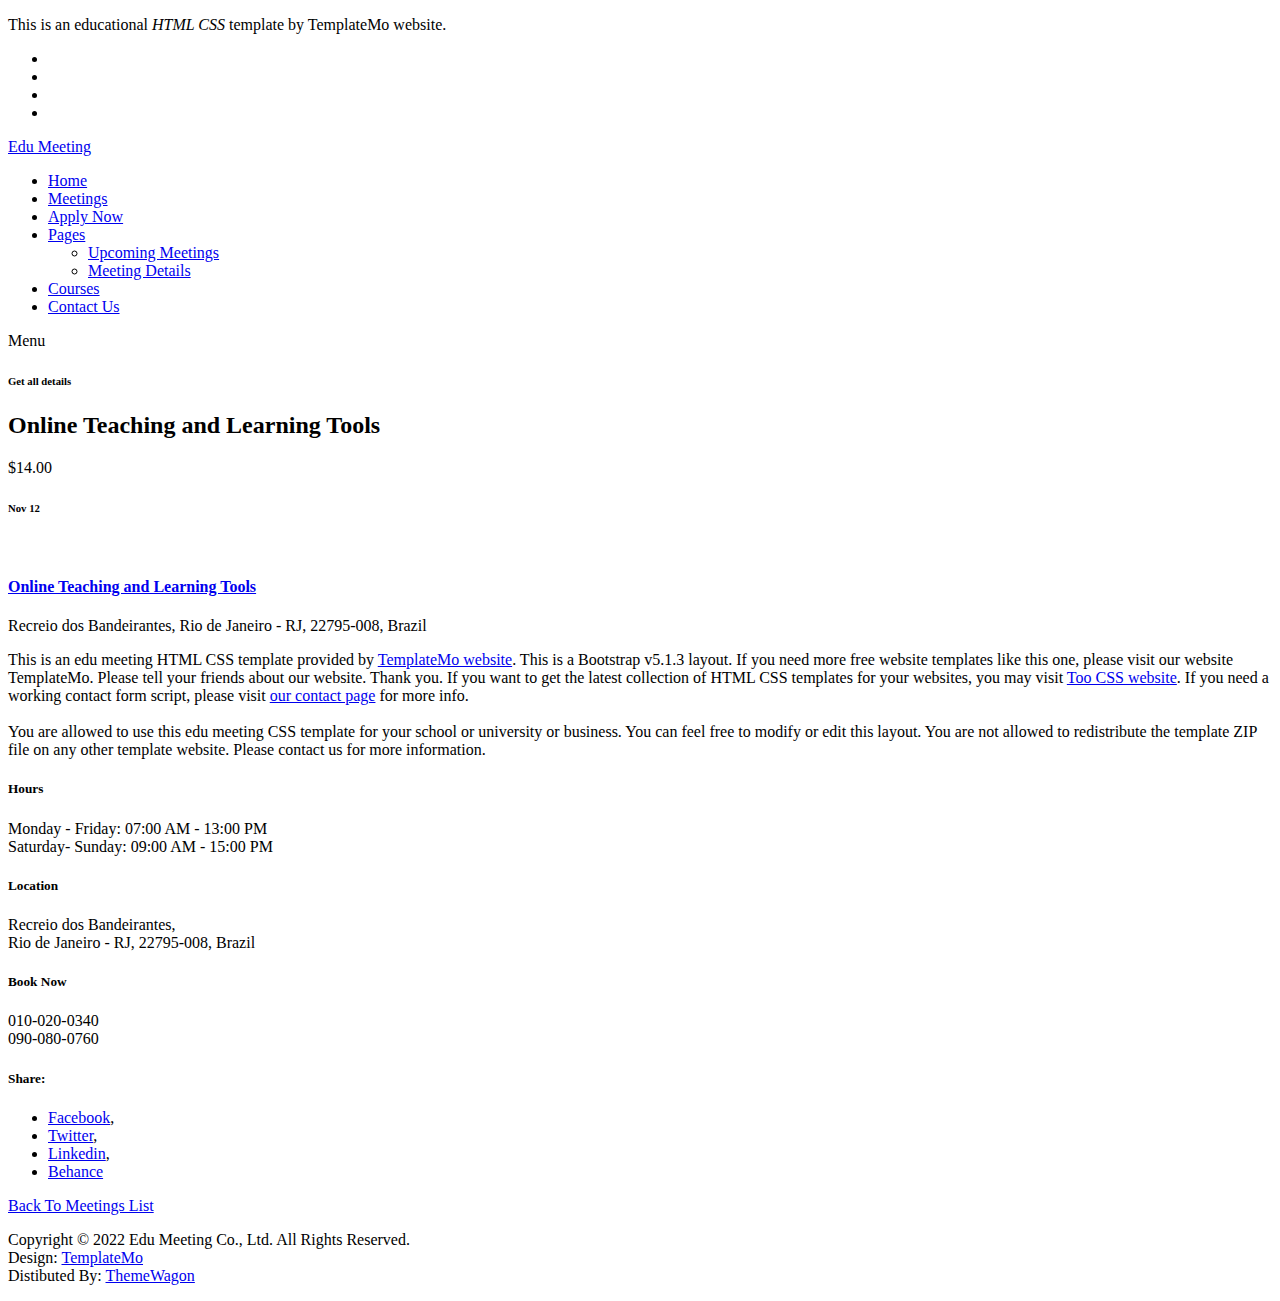
==== meeting-details.html @ dde1f662 "Add files via upload" ====
<!DOCTYPE html>
<html lang="en">

  <head>

    <meta charset="utf-8">
    <meta name="viewport" content="width=device-width, initial-scale=1, shrink-to-fit=no">
    <meta name="description" content="">
    <meta name="author" content="Template Mo">
    <link href="https://fonts.googleapis.com/css?family=Poppins:100,200,300,400,500,600,700,800,900" rel="stylesheet">

    <title>Education Template - Meeting Detail Page</title>

    <!-- Bootstrap core CSS -->
    <link href="vendor/bootstrap/css/bootstrap.min.css" rel="stylesheet">


    <!-- Additional CSS Files -->
    <link rel="stylesheet" href="assets/css/fontawesome.css">
    <link rel="stylesheet" href="assets/css/templatemo-edu-meeting.css">
    <link rel="stylesheet" href="assets/css/owl.css">
    <link rel="stylesheet" href="assets/css/lightbox.css">
<!--

TemplateMo 569 Edu Meeting

https://templatemo.com/tm-569-edu-meeting

-->
  </head>

<body>

   

  <!-- Sub Header -->
  <div class="sub-header">
    <div class="container">
      <div class="row">
        <div class="col-lg-8 col-sm-8">
          <div class="left-content">
            <p>This is an educational <em>HTML CSS</em> template by TemplateMo website.</p>
          </div>
        </div>
        <div class="col-lg-4 col-sm-4">
          <div class="right-icons">
            <ul>
              <li><a href="#"><i class="fa fa-facebook"></i></a></li>
              <li><a href="#"><i class="fa fa-twitter"></i></a></li>
              <li><a href="#"><i class="fa fa-behance"></i></a></li>
              <li><a href="#"><i class="fa fa-linkedin"></i></a></li>
            </ul>
          </div>
        </div>
      </div>
    </div>
  </div>

  <!-- ***** Header Area Start ***** -->
  <header class="header-area header-sticky">
      <div class="container">
          <div class="row">
              <div class="col-12">
                  <nav class="main-nav">
                      <!-- ***** Logo Start ***** -->
                      <a href="index.html" class="logo">
                          Edu Meeting
                      </a>
                      <!-- ***** Logo End ***** -->
                      <!-- ***** Menu Start ***** -->
                      <ul class="nav">
                          <li><a href="index.html">Home</a></li>
                          <li><a href="meetings.html" class="active">Meetings</a></li>
                          <li><a href="index.html">Apply Now</a></li>
                          <li class="has-sub">
                              <a href="javascript:void(0)">Pages</a>
                              <ul class="sub-menu">
                                  <li><a href="meetings.html">Upcoming Meetings</a></li>
                                  <li><a href="meeting-details.html">Meeting Details</a></li>
                              </ul>
                          </li>
                          <li><a href="index.html">Courses</a></li> 
                          <li><a href="index.html">Contact Us</a></li> 
                      </ul>        
                      <a class='menu-trigger'>
                          <span>Menu</span>
                      </a>
                      <!-- ***** Menu End ***** -->
                  </nav>
              </div>
          </div>
      </div>
  </header>
  <!-- ***** Header Area End ***** -->

  <section class="heading-page header-text" id="top">
    <div class="container">
      <div class="row">
        <div class="col-lg-12">
          <h6>Get all details</h6>
          <h2>Online Teaching and Learning Tools</h2>
        </div>
      </div>
    </div>
  </section>

  <section class="meetings-page" id="meetings">
    <div class="container">
      <div class="row">
        <div class="col-lg-12">
          <div class="row">
            <div class="col-lg-12">
              <div class="meeting-single-item">
                <div class="thumb">
                  <div class="price">
                    <span>$14.00</span>
                  </div>
                  <div class="date">
                    <h6>Nov <span>12</span></h6>
                  </div>
                  <a href="meeting-details.html"><img src="assets/images/single-meeting.jpg" alt=""></a>
                </div>
                <div class="down-content">
                  <a href="meeting-details.html"><h4>Online Teaching and Learning Tools</h4></a>
                  <p>Recreio dos Bandeirantes, Rio de Janeiro - RJ, 22795-008, Brazil</p>
                  <p class="description">
                    This is an edu meeting HTML CSS template provided by <a href="https://templatemo.com/" target="_blank" rel="nofollow">TemplateMo website</a>. This is a Bootstrap v5.1.3 layout. If you need more free website templates like this one, please visit our website TemplateMo. Please tell your friends about our website. Thank you. If you want to get the latest collection of HTML CSS templates for your websites, you may visit <a rel="nofollow" href="https://www.toocss.com/" target="_blank">Too CSS website</a>. If you need a working contact form script, please visit <a href="https://templatemo.com/contact" target="_parent">our contact page</a> for more info.
                    
                    <br><br>You are allowed to use this edu meeting CSS template for your school or university or business. You can feel free to modify or edit this layout. You are not allowed to redistribute the template ZIP file on any other template website. Please contact us for more information.
                  </p>
                  <div class="row">
                    <div class="col-lg-4">
                      <div class="hours">
                        <h5>Hours</h5>
                        <p>Monday - Friday: 07:00 AM - 13:00 PM<br>Saturday- Sunday: 09:00 AM - 15:00 PM</p>
                      </div>
                    </div>
                    <div class="col-lg-4">
                      <div class="location">
                        <h5>Location</h5>
                        <p>Recreio dos Bandeirantes, 
                        <br>Rio de Janeiro - RJ, 22795-008, Brazil</p>
                      </div>
                    </div>
                    <div class="col-lg-4">
                      <div class="book now">
                        <h5>Book Now</h5>
                        <p>010-020-0340<br>090-080-0760</p>
                      </div>
                    </div>
                    <div class="col-lg-12">
                      <div class="share">
                        <h5>Share:</h5>
                        <ul>
                          <li><a href="#">Facebook</a>,</li>
                          <li><a href="#">Twitter</a>,</li>
                          <li><a href="#">Linkedin</a>,</li>
                          <li><a href="#">Behance</a></li>
                        </ul>
                      </div>
                    </div>
                  </div>
                </div>
              </div>
            </div>
            <div class="col-lg-12">
              <div class="main-button-red">
                <a href="meetings.html">Back To Meetings List</a>
              </div>
            </div>
          </div>
        </div>
      </div>
    </div>
    <div class="footer">
      <p>Copyright © 2022 Edu Meeting Co., Ltd. All Rights Reserved. 
          <br>
          Design: <a href="https://templatemo.com" target="_parent" title="free css templates">TemplateMo</a>
          <br>
          Distibuted By: <a href="https://themewagon.com" target="_blank" title="Build Better UI, Faster">ThemeWagon</a>
        </p>
    </div>
  </section>


  <!-- Scripts -->
  <!-- Bootstrap core JavaScript -->
    <script src="vendor/jquery/jquery.min.js"></script>
    <script src="vendor/bootstrap/js/bootstrap.bundle.min.js"></script>

    <script src="assets/js/isotope.min.js"></script>
    <script src="assets/js/owl-carousel.js"></script>
    <script src="assets/js/lightbox.js"></script>
    <script src="assets/js/tabs.js"></script>
    <script src="assets/js/video.js"></script>
    <script src="assets/js/slick-slider.js"></script>
    <script src="assets/js/custom.js"></script>
    <script>
        //according to loftblog tut
        $('.nav li:first').addClass('active');

        var showSection = function showSection(section, isAnimate) {
          var
          direction = section.replace(/#/, ''),
          reqSection = $('.section').filter('[data-section="' + direction + '"]'),
          reqSectionPos = reqSection.offset().top - 0;

          if (isAnimate) {
            $('body, html').animate({
              scrollTop: reqSectionPos },
            800);
          } else {
            $('body, html').scrollTop(reqSectionPos);
          }

        };

        var checkSection = function checkSection() {
          $('.section').each(function () {
            var
            $this = $(this),
            topEdge = $this.offset().top - 80,
            bottomEdge = topEdge + $this.height(),
            wScroll = $(window).scrollTop();
            if (topEdge < wScroll && bottomEdge > wScroll) {
              var
              currentId = $this.data('section'),
              reqLink = $('a').filter('[href*=\\#' + currentId + ']');
              reqLink.closest('li').addClass('active').
              siblings().removeClass('active');
            }
          });
        };

        $('.main-menu, .responsive-menu, .scroll-to-section').on('click', 'a', function (e) {
          e.preventDefault();
          showSection($(this).attr('href'), true);
        });

        $(window).scroll(function () {
          checkSection();
        });
    </script>
</body>


  </body>

</html>
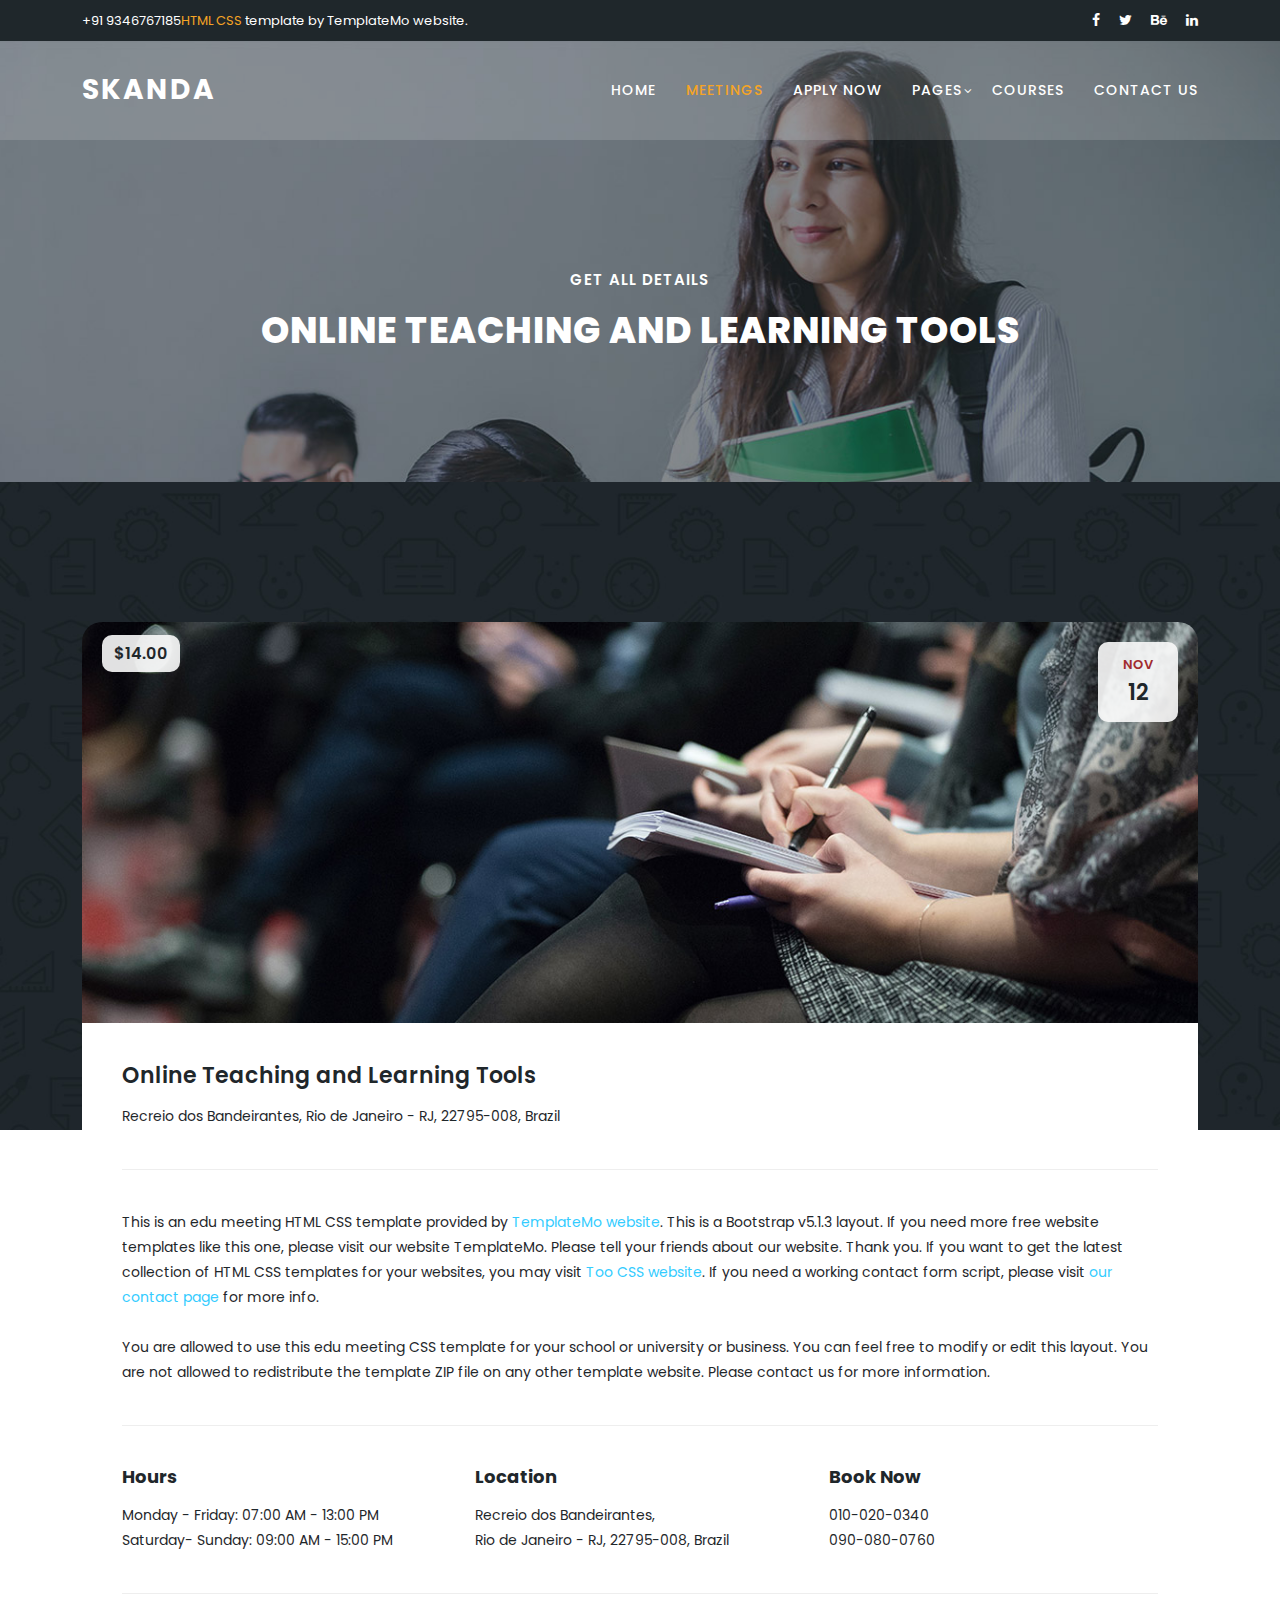
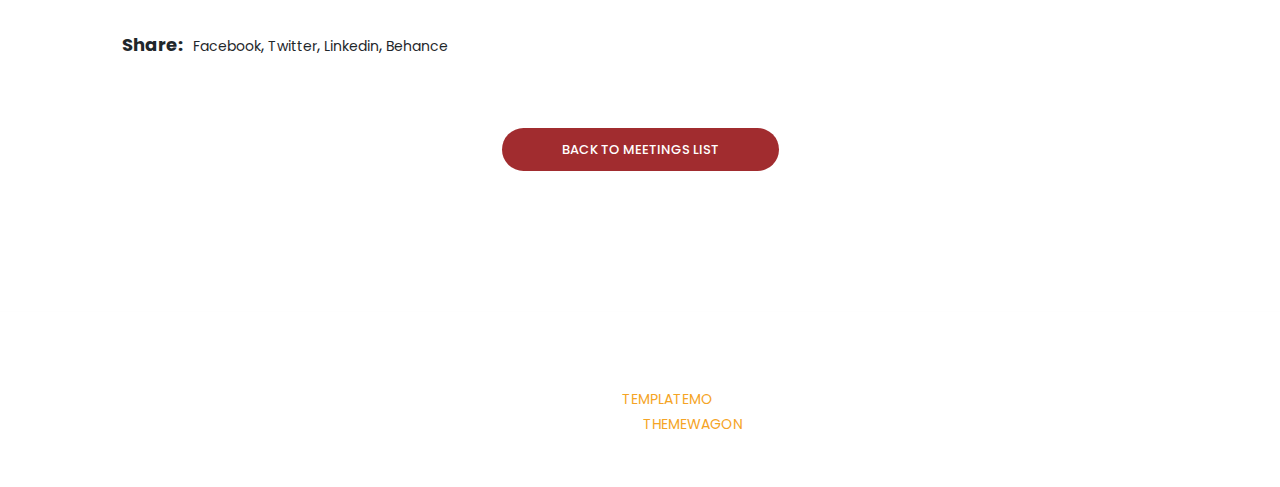
==== commit 4b6b2747: "first commit" ====
--- a/meeting-details.html
+++ b/meeting-details.html
@@ -1,37 +1,37 @@
 <!DOCTYPE html>
 <html lang="en">
 
-  <head>
-
-    <meta charset="utf-8">
-    <meta name="viewport" content="width=device-width, initial-scale=1, shrink-to-fit=no">
-    <meta name="description" content="">
-    <meta name="author" content="Template Mo">
-    <link href="https://fonts.googleapis.com/css?family=Poppins:100,200,300,400,500,600,700,800,900" rel="stylesheet">
-
-    <title>Education Template - Meeting Detail Page</title>
-
-    <!-- Bootstrap core CSS -->
-    <link href="vendor/bootstrap/css/bootstrap.min.css" rel="stylesheet">
-
-
-    <!-- Additional CSS Files -->
-    <link rel="stylesheet" href="assets/css/fontawesome.css">
-    <link rel="stylesheet" href="assets/css/templatemo-edu-meeting.css">
-    <link rel="stylesheet" href="assets/css/owl.css">
-    <link rel="stylesheet" href="assets/css/lightbox.css">
-<!--
+<head>
+
+  <meta charset="utf-8">
+  <meta name="viewport" content="width=device-width, initial-scale=1, shrink-to-fit=no">
+  <meta name="description" content="">
+  <meta name="author" content="Template Mo">
+  <link href="https://fonts.googleapis.com/css?family=Poppins:100,200,300,400,500,600,700,800,900" rel="stylesheet">
+
+  <title>Education Template - Meeting Detail Page</title>
+
+  <!-- Bootstrap core CSS -->
+  <link href="vendor/bootstrap/css/bootstrap.min.css" rel="stylesheet">
+
+
+  <!-- Additional CSS Files -->
+  <link rel="stylesheet" href="assets/css/fontawesome.css">
+  <link rel="stylesheet" href="assets/css/templatemo-edu-meeting.css">
+  <link rel="stylesheet" href="assets/css/owl.css">
+  <link rel="stylesheet" href="assets/css/lightbox.css">
+  <!--
 
 TemplateMo 569 Edu Meeting
 
 https://templatemo.com/tm-569-edu-meeting
 
 -->
-  </head>
+</head>
 
 <body>
 
-   
+
 
   <!-- Sub Header -->
   <div class="sub-header">
@@ -39,7 +39,7 @@
       <div class="row">
         <div class="col-lg-8 col-sm-8">
           <div class="left-content">
-            <p>This is an educational <em>HTML CSS</em> template by TemplateMo website.</p>
+            <p>+91 9346767185<em>HTML CSS</em> template by TemplateMo website.</p>
           </div>
         </div>
         <div class="col-lg-4 col-sm-4">
@@ -58,38 +58,38 @@
 
   <!-- ***** Header Area Start ***** -->
   <header class="header-area header-sticky">
-      <div class="container">
-          <div class="row">
-              <div class="col-12">
-                  <nav class="main-nav">
-                      <!-- ***** Logo Start ***** -->
-                      <a href="index.html" class="logo">
-                          Edu Meeting
-                      </a>
-                      <!-- ***** Logo End ***** -->
-                      <!-- ***** Menu Start ***** -->
-                      <ul class="nav">
-                          <li><a href="index.html">Home</a></li>
-                          <li><a href="meetings.html" class="active">Meetings</a></li>
-                          <li><a href="index.html">Apply Now</a></li>
-                          <li class="has-sub">
-                              <a href="javascript:void(0)">Pages</a>
-                              <ul class="sub-menu">
-                                  <li><a href="meetings.html">Upcoming Meetings</a></li>
-                                  <li><a href="meeting-details.html">Meeting Details</a></li>
-                              </ul>
-                          </li>
-                          <li><a href="index.html">Courses</a></li> 
-                          <li><a href="index.html">Contact Us</a></li> 
-                      </ul>        
-                      <a class='menu-trigger'>
-                          <span>Menu</span>
-                      </a>
-                      <!-- ***** Menu End ***** -->
-                  </nav>
-              </div>
-          </div>
-      </div>
+    <div class="container">
+      <div class="row">
+        <div class="col-12">
+          <nav class="main-nav">
+            <!-- ***** Logo Start ***** -->
+            <a href="index.html" class="logo">
+              Skanda
+            </a>
+            <!-- ***** Logo End ***** -->
+            <!-- ***** Menu Start ***** -->
+            <ul class="nav">
+              <li><a href="index.html">Home</a></li>
+              <li><a href="meetings.html" class="active">Meetings</a></li>
+              <li><a href="index.html">Apply Now</a></li>
+              <li class="has-sub">
+                <a href="javascript:void(0)">Pages</a>
+                <ul class="sub-menu">
+                  <li><a href="meetings.html">Upcoming Meetings</a></li>
+                  <li><a href="meeting-details.html">Meeting Details</a></li>
+                </ul>
+              </li>
+              <li><a href="index.html">Courses</a></li>
+              <li><a href="index.html">Contact Us</a></li>
+            </ul>
+            <a class='menu-trigger'>
+              <span>Menu</span>
+            </a>
+            <!-- ***** Menu End ***** -->
+          </nav>
+        </div>
+      </div>
+    </div>
   </header>
   <!-- ***** Header Area End ***** -->
 
@@ -121,12 +121,22 @@
                   <a href="meeting-details.html"><img src="assets/images/single-meeting.jpg" alt=""></a>
                 </div>
                 <div class="down-content">
-                  <a href="meeting-details.html"><h4>Online Teaching and Learning Tools</h4></a>
+                  <a href="meeting-details.html">
+                    <h4>Online Teaching and Learning Tools</h4>
+                  </a>
                   <p>Recreio dos Bandeirantes, Rio de Janeiro - RJ, 22795-008, Brazil</p>
                   <p class="description">
-                    This is an edu meeting HTML CSS template provided by <a href="https://templatemo.com/" target="_blank" rel="nofollow">TemplateMo website</a>. This is a Bootstrap v5.1.3 layout. If you need more free website templates like this one, please visit our website TemplateMo. Please tell your friends about our website. Thank you. If you want to get the latest collection of HTML CSS templates for your websites, you may visit <a rel="nofollow" href="https://www.toocss.com/" target="_blank">Too CSS website</a>. If you need a working contact form script, please visit <a href="https://templatemo.com/contact" target="_parent">our contact page</a> for more info.
-                    
-                    <br><br>You are allowed to use this edu meeting CSS template for your school or university or business. You can feel free to modify or edit this layout. You are not allowed to redistribute the template ZIP file on any other template website. Please contact us for more information.
+                    This is an edu meeting HTML CSS template provided by <a href="https://templatemo.com/"
+                      target="_blank" rel="nofollow">TemplateMo website</a>. This is a Bootstrap v5.1.3 layout. If you
+                    need more free website templates like this one, please visit our website TemplateMo. Please tell
+                    your friends about our website. Thank you. If you want to get the latest collection of HTML CSS
+                    templates for your websites, you may visit <a rel="nofollow" href="https://www.toocss.com/"
+                      target="_blank">Too CSS website</a>. If you need a working contact form script, please visit <a
+                      href="https://templatemo.com/contact" target="_parent">our contact page</a> for more info.
+
+                    <br><br>You are allowed to use this edu meeting CSS template for your school or university or
+                    business. You can feel free to modify or edit this layout. You are not allowed to redistribute the
+                    template ZIP file on any other template website. Please contact us for more information.
                   </p>
                   <div class="row">
                     <div class="col-lg-4">
@@ -138,8 +148,9 @@
                     <div class="col-lg-4">
                       <div class="location">
                         <h5>Location</h5>
-                        <p>Recreio dos Bandeirantes, 
-                        <br>Rio de Janeiro - RJ, 22795-008, Brazil</p>
+                        <p>Recreio dos Bandeirantes,
+                          <br>Rio de Janeiro - RJ, 22795-008, Brazil
+                        </p>
                       </div>
                     </div>
                     <div class="col-lg-4">
@@ -173,77 +184,78 @@
       </div>
     </div>
     <div class="footer">
-      <p>Copyright © 2022 Edu Meeting Co., Ltd. All Rights Reserved. 
-          <br>
-          Design: <a href="https://templatemo.com" target="_parent" title="free css templates">TemplateMo</a>
-          <br>
-          Distibuted By: <a href="https://themewagon.com" target="_blank" title="Build Better UI, Faster">ThemeWagon</a>
-        </p>
+      <p>Copyright © 2022 Edu Meeting Co., Ltd. All Rights Reserved.
+        <br>
+        Design: <a href="https://templatemo.com" target="_parent" title="free css templates">TemplateMo</a>
+        <br>
+        Distibuted By: <a href="https://themewagon.com" target="_blank" title="Build Better UI, Faster">ThemeWagon</a>
+      </p>
     </div>
   </section>
 
 
   <!-- Scripts -->
   <!-- Bootstrap core JavaScript -->
-    <script src="vendor/jquery/jquery.min.js"></script>
-    <script src="vendor/bootstrap/js/bootstrap.bundle.min.js"></script>
-
-    <script src="assets/js/isotope.min.js"></script>
-    <script src="assets/js/owl-carousel.js"></script>
-    <script src="assets/js/lightbox.js"></script>
-    <script src="assets/js/tabs.js"></script>
-    <script src="assets/js/video.js"></script>
-    <script src="assets/js/slick-slider.js"></script>
-    <script src="assets/js/custom.js"></script>
-    <script>
-        //according to loftblog tut
-        $('.nav li:first').addClass('active');
-
-        var showSection = function showSection(section, isAnimate) {
+  <script src="vendor/jquery/jquery.min.js"></script>
+  <script src="vendor/bootstrap/js/bootstrap.bundle.min.js"></script>
+
+  <script src="assets/js/isotope.min.js"></script>
+  <script src="assets/js/owl-carousel.js"></script>
+  <script src="assets/js/lightbox.js"></script>
+  <script src="assets/js/tabs.js"></script>
+  <script src="assets/js/video.js"></script>
+  <script src="assets/js/slick-slider.js"></script>
+  <script src="assets/js/custom.js"></script>
+  <script>
+    //according to loftblog tut
+    $('.nav li:first').addClass('active');
+
+    var showSection = function showSection(section, isAnimate) {
+      var
+        direction = section.replace(/#/, ''),
+        reqSection = $('.section').filter('[data-section="' + direction + '"]'),
+        reqSectionPos = reqSection.offset().top - 0;
+
+      if (isAnimate) {
+        $('body, html').animate({
+          scrollTop: reqSectionPos
+        },
+          800);
+      } else {
+        $('body, html').scrollTop(reqSectionPos);
+      }
+
+    };
+
+    var checkSection = function checkSection() {
+      $('.section').each(function () {
+        var
+          $this = $(this),
+          topEdge = $this.offset().top - 80,
+          bottomEdge = topEdge + $this.height(),
+          wScroll = $(window).scrollTop();
+        if (topEdge < wScroll && bottomEdge > wScroll) {
           var
-          direction = section.replace(/#/, ''),
-          reqSection = $('.section').filter('[data-section="' + direction + '"]'),
-          reqSectionPos = reqSection.offset().top - 0;
-
-          if (isAnimate) {
-            $('body, html').animate({
-              scrollTop: reqSectionPos },
-            800);
-          } else {
-            $('body, html').scrollTop(reqSectionPos);
-          }
-
-        };
-
-        var checkSection = function checkSection() {
-          $('.section').each(function () {
-            var
-            $this = $(this),
-            topEdge = $this.offset().top - 80,
-            bottomEdge = topEdge + $this.height(),
-            wScroll = $(window).scrollTop();
-            if (topEdge < wScroll && bottomEdge > wScroll) {
-              var
-              currentId = $this.data('section'),
-              reqLink = $('a').filter('[href*=\\#' + currentId + ']');
-              reqLink.closest('li').addClass('active').
-              siblings().removeClass('active');
-            }
-          });
-        };
-
-        $('.main-menu, .responsive-menu, .scroll-to-section').on('click', 'a', function (e) {
-          e.preventDefault();
-          showSection($(this).attr('href'), true);
-        });
-
-        $(window).scroll(function () {
-          checkSection();
-        });
-    </script>
+            currentId = $this.data('section'),
+            reqLink = $('a').filter('[href*=\\#' + currentId + ']');
+          reqLink.closest('li').addClass('active').
+            siblings().removeClass('active');
+        }
+      });
+    };
+
+    $('.main-menu, .responsive-menu, .scroll-to-section').on('click', 'a', function (e) {
+      e.preventDefault();
+      showSection($(this).attr('href'), true);
+    });
+
+    $(window).scroll(function () {
+      checkSection();
+    });
+  </script>
 </body>
 
 
-  </body>
-
-</html>
+</body>
+
+</html>--- a/assets/css/templatemo-edu-meeting.css
+++ b/assets/css/templatemo-edu-meeting.css
@@ -0,0 +1,1831 @@
+/*
+
+TemplateMo 569 Edu Meeting
+
+https://templatemo.com/tm-569-edu-meeting
+
+*/
+
+/* ---------------------------------------------
+Table of contents
+------------------------------------------------
+01. font & reset css
+02. reset
+03. global styles
+04. header
+05. banner
+06. features
+07. testimonials
+08. contact
+09. footer
+10. preloader
+11. search
+12. portfolio
+
+--------------------------------------------- */
+/* 
+---------------------------------------------
+font & reset css
+--------------------------------------------- 
+*/
+@import url("https://fonts.googleapis.com/css?family=Poppins:100,200,300,400,500,600,700,800,900");
+/* 
+---------------------------------------------
+reset
+--------------------------------------------- 
+*/
+html, body, div, span, applet, object, iframe, h1, h2, h3, h4, h5, h6, p, blockquote, div
+pre, a, abbr, acronym, address, big, cite, code, del, dfn, em, font, img, ins, kbd, q,
+s, samp, small, strike, strong, sub, sup, tt, var, b, u, i, center, dl, dt, dd, ol, ul, li,
+figure, header, nav, section, article, aside, footer, figcaption {
+  margin: 0;
+  padding: 0;
+  border: 0;
+  outline: 0;
+}
+
+.clearfix:after {
+  content: ".";
+  display: block;
+  clear: both;
+  visibility: hidden;
+  line-height: 0;
+  height: 0;
+}
+
+.clearfix {
+  display: inline-block;
+}
+
+html[xmlns] .clearfix {
+  display: block;
+}
+
+* html .clearfix {
+  height: 1%;
+}
+
+ul, li {
+  padding: 0;
+  margin: 0;
+  list-style: none;
+}
+
+header, nav, section, article, aside, footer, hgroup {
+  display: block;
+}
+
+* {
+  box-sizing: border-box;
+}
+
+html, body {
+  font-family: 'Poppins', sans-serif;
+  font-weight: 400;
+  background-color: #fff;
+  font-size: 16px;
+  -ms-text-size-adjust: 100%;
+  -webkit-font-smoothing: antialiased;
+  -moz-osx-font-smoothing: grayscale;
+}
+
+a {
+  text-decoration: none !important;
+  color: #3CF;
+}
+
+a:hover {
+	color: #FC3;
+}
+
+h1, h2, h3, h4, h5, h6 {
+  margin-top: 0px;
+  margin-bottom: 0px;
+}
+
+ul {
+  margin-bottom: 0px;
+}
+
+p {
+  font-size: 14px;
+  line-height: 25px;
+  color: #2a2a2a;
+}
+
+img {
+  width: 100%;
+  overflow: hidden;
+}
+
+/* 
+---------------------------------------------
+global styles
+--------------------------------------------- 
+*/
+html,
+body {
+  background: #fff;
+  font-family: 'Poppins', sans-serif;
+}
+
+::selection {
+  background: #f5a425;
+  color: #fff;
+}
+
+::-moz-selection {
+  background: #f5a425;
+  color: #fff;
+}
+
+@media (max-width: 991px) {
+  html, body {
+    overflow-x: hidden;
+  }
+  .mobile-top-fix {
+    margin-top: 30px;
+    margin-bottom: 0px;
+  }
+  .mobile-bottom-fix {
+    margin-bottom: 30px;
+  }
+  .mobile-bottom-fix-big {
+    margin-bottom: 60px;
+  }
+}
+
+.main-button-red a {
+  font-size: 13px;
+  color: #fff;
+  background-color: #a12c2f;
+  padding: 12px 30px;
+  display: inline-block;
+  border-radius: 22px;
+  font-weight: 500;
+  text-transform: uppercase;
+  transition: all .3s;
+}
+
+.main-button-red a:hover {
+  opacity: 0.9;
+}
+
+.main-button-yellow a {
+  font-size: 13px;
+  color: #fff;
+  background-color: #f5a425;
+  padding: 12px 30px;
+  display: inline-block;
+  border-radius: 22px;
+  font-weight: 500;
+  text-transform: uppercase;
+  transition: all .3s;
+}
+
+.main-button-yellow a:hover {
+  opacity: 0.9;
+}
+
+.section-heading h2 {
+  line-height: 40px;
+  margin-top: 0px;
+  margin-bottom: 50px; 
+  padding-bottom: 20px;
+  border-bottom: 1px solid rgba(250,250,250,0.15);
+  font-size: 22px;
+  font-weight: 700;
+  text-transform: uppercase;
+  color: #fff;
+}
+
+
+/* 
+---------------------------------------------
+header
+--------------------------------------------- 
+*/
+
+.sub-header {
+  background-color: #1f272b;
+  position: relative;
+  z-index: 1111;
+}
+
+.sub-header .left-content p {
+  color: #fff;
+  padding: 8px 0px;
+  font-size: 13px;
+}
+
+.sub-header .right-icons {
+  text-align: right;
+  padding: 8px 0px;
+}
+
+.sub-header .right-icons ul li {
+  display: inline-block;
+  margin-left: 15px;
+}
+
+.sub-header .right-icons ul li a {
+  color: #fff;
+  font-size: 14px;
+  transition: all .3s;
+}
+
+.sub-header .right-icons ul li a:hover {
+  color: #f5a425;
+}
+
+.sub-header .left-content p em {
+   font-style: normal;
+   color: #f5a425;
+}
+
+.background-header {
+  background-color: #fff!important;
+  height: 80px!important;
+  position: fixed!important;
+  top: 0!important;
+  left: 0;
+  right: 0;
+  box-shadow: 0px 0px 10px rgba(0,0,0,0.15)!important;
+}
+
+.background-header .main-nav .nav li a {
+  color: #1e1e1e!important;
+}
+
+.background-header .logo,
+.background-header .main-nav .nav li a {
+  color: #1e1e1e!important;
+}
+
+.background-header .main-nav .nav li:hover a {
+  color: #fb5849!important;
+}
+
+.background-header .nav li a.active {
+  color: #fb5849!important;
+}
+
+.header-area {
+  background-color: rgba(250,250,250,0.15);
+  position: absolute;
+  top: 40px;
+  left: 0;
+  right: 0;
+  z-index: 100;
+  -webkit-transition: all .5s ease 0s;
+  -moz-transition: all .5s ease 0s;
+  -o-transition: all .5s ease 0s;
+  transition: all .5s ease 0s;
+}
+
+.header-area .main-nav {
+  min-height: 80px;
+  background: transparent;
+}
+
+.header-area .main-nav .logo {
+  line-height: 100px;
+  color: #fff;
+  font-size: 28px;
+  font-weight: 700;
+  text-transform: uppercase;
+  letter-spacing: 2px;
+  float: left;
+  -webkit-transition: all 0.3s ease 0s;
+  -moz-transition: all 0.3s ease 0s;
+  -o-transition: all 0.3s ease 0s;
+  transition: all 0.3s ease 0s;
+}
+
+.background-header .main-nav .logo {
+  line-height: 75px;
+}
+
+.background-header .nav {
+  margin-top: 20px !important;
+}
+
+.header-area .main-nav .nav {
+  float: right;
+  margin-top: 30px;
+  margin-right: 0px;
+  background-color: transparent;
+  -webkit-transition: all 0.3s ease 0s;
+  -moz-transition: all 0.3s ease 0s;
+  -o-transition: all 0.3s ease 0s;
+  transition: all 0.3s ease 0s;
+  position: relative;
+  z-index: 999;
+}
+
+.header-area .main-nav .nav li {
+  padding-left: 15px;
+  padding-right: 15px;
+}
+
+.header-area .main-nav .nav li:last-child {
+  padding-right: 0px;
+}
+
+.header-area .main-nav .nav li a {
+  display: block;
+  font-weight: 500;
+  font-size: 14px;
+  text-transform: uppercase;
+  color: #fff;
+  -webkit-transition: all 0.3s ease 0s;
+  -moz-transition: all 0.3s ease 0s;
+  -o-transition: all 0.3s ease 0s;
+  transition: all 0.3s ease 0s;
+  height: 40px;
+  line-height: 40px;
+  border: transparent;
+  letter-spacing: 1px;
+}
+
+.header-area .main-nav .nav li:hover a,
+.header-area .main-nav .nav li a.active {
+  color: #f5a425!important;
+}
+
+.background-header .main-nav .nav li:hover a,
+.background-header .main-nav .nav li a.active {
+  color: #f5a425!important;
+  opacity: 1;
+}
+
+.header-area .main-nav .nav li.has-sub {
+  position: relative;
+  padding-right: 15px;
+}
+
+.header-area .main-nav .nav li.has-sub:after {
+  font-family: FontAwesome;
+  content: "\f107";
+  font-size: 12px;
+  color: #fff;
+  position: absolute;
+  right: 5px;
+  top: 12px;
+}
+
+.background-header .main-nav .nav li.has-sub:after {
+  color: #1e1e1e;
+}
+
+.header-area .main-nav .nav li.has-sub ul.sub-menu {
+  position: absolute;
+  width: 200px;
+  box-shadow: 0 2px 28px 0 rgba(0, 0, 0, 0.06);
+  overflow: hidden;
+  top: 40px;
+  opacity: 0;
+  transition: all .3s;
+  transform: translateY(+2em);
+  visibility: hidden;
+  z-index: -1;
+}
+
+.header-area .main-nav .nav li.has-sub ul.sub-menu li {
+  margin-left: 0px;
+  padding-left: 0px;
+  padding-right: 0px;
+}
+
+.header-area .main-nav .nav li.has-sub ul.sub-menu li a {
+  opacity: 1;
+  display: block;
+  background: #f7f7f7;
+  color: #2a2a2a!important;
+  padding-left: 20px;
+  height: 40px;
+  line-height: 40px;
+  -webkit-transition: all 0.3s ease 0s;
+  -moz-transition: all 0.3s ease 0s;
+  -o-transition: all 0.3s ease 0s;
+  transition: all 0.3s ease 0s;
+  position: relative;
+  font-size: 13px;
+  font-weight: 400;
+  border-bottom: 1px solid #eee;
+}
+
+.header-area .main-nav .nav li.has-sub ul li a:hover {
+  background: #fff;
+  color: #f5a425!important;
+  padding-left: 25px;
+}
+
+.header-area .main-nav .nav li.has-sub ul li a:hover:before {
+  width: 3px;
+}
+
+.header-area .main-nav .nav li.has-sub:hover ul.sub-menu {
+  visibility: visible;
+  opacity: 1;
+  z-index: 1;
+  transform: translateY(0%);
+  transition-delay: 0s, 0s, 0.3s;
+}
+
+.header-area .main-nav .menu-trigger {
+  cursor: pointer;
+  display: block;
+  position: absolute;
+  top: 33px;
+  width: 32px;
+  height: 40px;
+  text-indent: -9999em;
+  z-index: 99;
+  right: 40px;
+  display: none;
+}
+
+.background-header .main-nav .menu-trigger {
+  top: 23px;
+}
+
+.header-area .main-nav .menu-trigger span,
+.header-area .main-nav .menu-trigger span:before,
+.header-area .main-nav .menu-trigger span:after {
+  -moz-transition: all 0.4s;
+  -o-transition: all 0.4s;
+  -webkit-transition: all 0.4s;
+  transition: all 0.4s;
+  background-color: #1e1e1e;
+  display: block;
+  position: absolute;
+  width: 30px;
+  height: 2px;
+  left: 0;
+}
+
+.background-header .main-nav .menu-trigger span,
+.background-header .main-nav .menu-trigger span:before,
+.background-header .main-nav .menu-trigger span:after {
+  background-color: #1e1e1e;
+}
+
+.header-area .main-nav .menu-trigger span:before,
+.header-area .main-nav .menu-trigger span:after {
+  -moz-transition: all 0.4s;
+  -o-transition: all 0.4s;
+  -webkit-transition: all 0.4s;
+  transition: all 0.4s;
+  background-color: #1e1e1e;
+  display: block;
+  position: absolute;
+  width: 30px;
+  height: 2px;
+  left: 0;
+  width: 75%;
+}
+
+.background-header .main-nav .menu-trigger span:before,
+.background-header .main-nav .menu-trigger span:after {
+  background-color: #1e1e1e;
+}
+
+.header-area .main-nav .menu-trigger span:before,
+.header-area .main-nav .menu-trigger span:after {
+  content: "";
+}
+
+.header-area .main-nav .menu-trigger span {
+  top: 16px;
+}
+
+.header-area .main-nav .menu-trigger span:before {
+  -moz-transform-origin: 33% 100%;
+  -ms-transform-origin: 33% 100%;
+  -webkit-transform-origin: 33% 100%;
+  transform-origin: 33% 100%;
+  top: -10px;
+  z-index: 10;
+}
+
+.header-area .main-nav .menu-trigger span:after {
+  -moz-transform-origin: 33% 0;
+  -ms-transform-origin: 33% 0;
+  -webkit-transform-origin: 33% 0;
+  transform-origin: 33% 0;
+  top: 10px;
+}
+
+.header-area .main-nav .menu-trigger.active span,
+.header-area .main-nav .menu-trigger.active span:before,
+.header-area .main-nav .menu-trigger.active span:after {
+  background-color: transparent;
+  width: 100%;
+}
+
+.header-area .main-nav .menu-trigger.active span:before {
+  -moz-transform: translateY(6px) translateX(1px) rotate(45deg);
+  -ms-transform: translateY(6px) translateX(1px) rotate(45deg);
+  -webkit-transform: translateY(6px) translateX(1px) rotate(45deg);
+  transform: translateY(6px) translateX(1px) rotate(45deg);
+  background-color: #1e1e1e;
+}
+
+.background-header .main-nav .menu-trigger.active span:before {
+  background-color: #1e1e1e;
+}
+
+.header-area .main-nav .menu-trigger.active span:after {
+  -moz-transform: translateY(-6px) translateX(1px) rotate(-45deg);
+  -ms-transform: translateY(-6px) translateX(1px) rotate(-45deg);
+  -webkit-transform: translateY(-6px) translateX(1px) rotate(-45deg);
+  transform: translateY(-6px) translateX(1px) rotate(-45deg);
+  background-color: #1e1e1e;
+}
+
+.background-header .main-nav .menu-trigger.active span:after {
+  background-color: #1e1e1e;
+}
+
+.header-area.header-sticky {
+  min-height: 80px;
+}
+
+.header-area .nav {
+  margin-top: 30px;
+}
+
+.header-area.header-sticky .nav li a.active {
+  color: #f5a425;
+}
+
+@media (max-width: 1200px) {
+  .header-area .main-nav .nav li {
+    padding-left: 7px;
+    padding-right: 7px;
+  }
+  .header-area .main-nav:before {
+    display: none;
+  }
+}
+
+@media (max-width: 767px) {
+  .header-area .main-nav .logo {
+    color: #1e1e1e;
+  }
+  .header-area.header-sticky .nav li a:hover,
+  .header-area.header-sticky .nav li a.active {
+    color: #f5a425!important;
+    opacity: 1;
+  }
+  .header-area.header-sticky .nav li.search-icon a {
+    width: 100%;
+  }
+  .header-area {
+    background-color: #f7f7f7;
+    padding: 0px 15px;
+    height: 100px;
+    box-shadow: none;
+    text-align: center;
+  }
+  .header-area .container {
+    padding: 0px;
+  }
+  .header-area .logo {
+    margin-left: 30px;
+  }
+  .header-area .menu-trigger {
+    display: block !important;
+  }
+  .header-area .main-nav {
+    overflow: hidden;
+  }
+  .header-area .main-nav .nav {
+    float: none;
+    width: 100%;
+    display: none;
+    -webkit-transition: all 0s ease 0s;
+    -moz-transition: all 0s ease 0s;
+    -o-transition: all 0s ease 0s;
+    transition: all 0s ease 0s;
+    margin-left: 0px;
+  }
+  .header-area .main-nav .nav li:first-child {
+    border-top: 1px solid #eee;
+  }
+  .header-area.header-sticky .nav {
+    margin-top: 100px !important;
+  }
+  .header-area .main-nav .nav li {
+    width: 100%;
+    background: #fff;
+    border-bottom: 1px solid #eee;
+    padding-left: 0px !important;
+    padding-right: 0px !important;
+  }
+  .header-area .main-nav .nav li a {
+    height: 50px !important;
+    line-height: 50px !important;
+    padding: 0px !important;
+    border: none !important;
+    background: #f7f7f7 !important;
+    color: #191a20 !important;
+  }
+  .header-area .main-nav .nav li a:hover {
+    background: #eee !important;
+    color: #f5a425!important;
+  }
+  .header-area .main-nav .nav li.has-sub ul.sub-menu {
+    position: relative;
+    visibility: inherit;
+    opacity: 1;
+    z-index: 1;
+    transform: translateY(0%);
+    top: 0px;
+    width: 100%;
+    box-shadow: none;
+    height: 0px;
+    transition: all 0s;
+  }
+  .header-area .main-nav .nav li.submenu ul li a {
+    font-size: 12px;
+    font-weight: 400;
+  }
+  .header-area .main-nav .nav li.submenu ul li a:hover:before {
+    width: 0px;
+  }
+  .header-area .main-nav .nav li.has-sub ul.sub-menu {
+    height: auto;
+  }
+  .header-area .main-nav .nav li.has-sub:after {
+    color: #3B566E;
+    right: 30px;
+    font-size: 14px;
+    top: 15px;
+  }
+  .header-area .main-nav .nav li.submenu:hover ul, .header-area .main-nav .nav li.submenu:focus ul {
+    height: 0px;
+  }
+}
+
+@media (min-width: 767px) {
+  .header-area .main-nav .nav {
+    display: flex !important;
+  }
+}
+
+
+/* 
+---------------------------------------------
+banner
+--------------------------------------------- 
+*/
+
+.main-banner {
+  position: relative;
+  max-height: 100%;
+  overflow: hidden;
+  margin-bottom: -7px;
+}
+
+#bg-video {
+    min-width: 100%;
+    min-height: 100vh;
+    max-width: 100%;
+    max-height: 100vh;
+    object-fit: cover;
+    z-index: -1;
+}
+
+#bg-video::-webkit-media-controls {
+    display: none !important;
+}
+
+.video-overlay {
+    position: absolute;
+    background-color: rgba(31,39,43,0.75);
+    top: 0;
+    left: 0;
+    bottom: 0;
+    right: 0;
+    width: 100%;
+}
+
+.main-banner .caption {
+  position: absolute;
+  top: 50%;
+  transform: translateY(-50%);
+}
+
+.main-banner .caption h6 {
+  margin-top: 0px;
+  font-size: 15px;
+  text-transform: uppercase;
+  font-weight: 600;
+  color: #fff;
+  letter-spacing: 1px;
+}
+
+.main-banner .caption h2 {
+  margin-top: 20px;
+  margin-bottom: 20px;
+  font-size: 36px;
+  text-transform: uppercase;
+  font-weight: 800;
+  color: #fff;
+  letter-spacing: 1px;
+}
+
+.main-banner .caption h2 em {
+  font-style: normal;
+  color: #f5a425;
+  font-weight: 900;
+}
+
+.main-banner .caption p {
+  color: #fff;
+  font-size: 14px;
+  max-width: 570px;
+}
+
+.main-banner .caption .main-button-red {
+  margin-top: 30px;
+}
+
+@media screen and (max-width: 767px) {
+
+  .main-banner .caption h6 {
+    font-weight: 500;
+  }
+
+  .main-banner .caption h2 {
+    font-size: 36px;
+  }
+
+}
+
+
+/*
+---------------------------------------------
+services
+---------------------------------------------
+*/
+
+.services {
+  margin-top: -135px;
+  position: absolute;
+  width: 100%;
+}
+
+.services .item {
+  background-image: url(../images/service-item-bg.jpg);
+  background-repeat: no-repeat;
+  background-size: cover;
+  background-position: center center;
+  border-radius: 20px;
+  text-align: center;
+  color: #fff;
+  padding: 40px;
+}
+
+.services .item .icon {
+  max-width: 60px;
+  margin: 0 auto;
+}
+
+.services .item h4 {
+  margin-top: 25px;
+  margin-bottom: 15px;
+  font-size: 18px;
+  font-weight: 600;
+}
+
+.services .item p {
+  color: #fff;
+  font-size: 13px;
+}
+
+.services .owl-nav {
+  display: inline-block !important;
+  text-align: center;
+  position: absolute;
+  width: 100%;
+  top: 50%;
+  transform: translateY(-25px);
+}
+    
+.services .owl-nav .owl-prev{
+  margin-right: 10px;
+  outline: none;
+  position: absolute;
+  left: -80px;
+}
+
+.services .owl-nav .owl-prev span,
+.services .owl-nav .owl-next span {
+  opacity: 0;
+}
+
+.services .owl-nav .owl-prev:before {
+  display: inline-block;
+  font-family: 'FontAwesome';
+  color: #1e1e1e;
+  font-size: 25px;
+  font-weight: 700;
+  content: '\f104';
+  background-color: #fff;
+  width: 50px;
+  height: 50px;
+  border-radius: 50%;
+  line-height: 50px;
+}
+
+.services .owl-nav .owl-prev {
+  opacity: 1;
+  transition: all .5s;
+}
+
+.services .owl-nav .owl-prev:hover {
+  opacity: 0.9;
+}
+
+.services .owl-nav .owl-next {
+  opacity: 1;
+  transition: all .5s;
+}
+
+.services .owl-nav .owl-next:hover {
+  opacity: 0.9;
+}
+
+.services .owl-nav .owl-next{
+  margin-left: 10px;
+  outline: none;
+  position: absolute;
+  right: -85px;
+}
+
+.services .owl-nav .owl-next:before {
+  display: inline-block;
+  font-family: 'FontAwesome';
+  color: #1e1e1e;
+  font-size: 25px;
+  font-weight: 700;
+  content: '\f105';
+  background-color: #fff;
+  width: 50px;
+  height: 50px;
+  border-radius: 50%;
+  line-height: 50px;
+}
+
+
+/*
+---------------------------------------------
+upcoming meetings
+---------------------------------------------
+*/
+
+section.upcoming-meetings {
+  background-image: url(../images/meetings-bg.jpg);
+  background-position: center center;
+  background-attachment: fixed;
+  background-repeat: no-repeat;
+  background-size: cover;
+  padding-top: 230px;
+  padding-bottom: 110px;
+}
+
+section.upcoming-meetings .section-heading {
+  text-align: center;
+}
+
+section.upcoming-meetings .categories {
+  background-color: #fff;
+  border-radius: 20px;
+  padding: 40px;
+  margin-right: 45px;
+}
+
+section.upcoming-meetings .categories h4 {
+  font-size: 18px;
+  font-weight: 600;
+  color: #1f272b;
+  margin-bottom: 30px;
+  padding-bottom: 20px;
+  border-bottom: 1px solid #eee;
+}
+
+section.upcoming-meetings .categories ul li {
+  display: inline-block;
+  margin-bottom: 15px;
+}
+
+section.upcoming-meetings .categories ul li a {
+  font-size: 15px;
+  color: #1f272b;
+  font-weight: 500;
+  transition: all .3s;
+}
+
+section.upcoming-meetings .categories ul li a:hover {
+  color: #a12c2f;
+}
+
+section.upcoming-meetings .categories .main-button-red {
+  border-top: 1px solid #eee;
+  padding-top: 30px;
+  margin-top: 15px;
+}
+
+section.upcoming-meetings .categories .main-button-red a {
+  width: 100%;
+  text-align: center;
+}
+
+.meeting-item {
+  margin-bottom: 30px;
+}
+
+.meeting-item .thumb {
+  position: relative;
+}
+
+.meeting-item .thumb img {
+  border-top-right-radius: 20px;
+  border-top-left-radius: 20px;
+}
+
+.meeting-item .thumb .price {
+  position: absolute;
+  left: 20px;
+  top: 20px;
+}
+
+.meeting-item .thumb .price span {
+  font-size: 16px;
+  color: #1f272b;
+  font-weight: 600;
+  background-color: rgba(250,250,250,0.9);
+  padding: 7px 12px;
+  border-radius: 10px;
+}
+
+.meeting-item .down-content {
+  background-color: #fff;
+  padding: 30px;
+  border-bottom-right-radius: 20px;
+  border-bottom-left-radius: 20px;
+}
+
+.meeting-item .down-content .date {
+  float: left;
+  text-align: center;
+  display: inline-block;
+  margin-right: 20px;
+}
+
+.meeting-item .down-content .date h6 {
+  font-size: 13px;
+  text-transform: uppercase;
+  font-weight: 600;
+  color: #a12c2f;
+}
+
+.meeting-item .down-content .date span {
+  display: block;
+  color: #1f272b;
+  font-size: 22px;
+  margin-top: 7px;
+}
+
+.meeting-item .down-content h4 {
+  font-size: 18px;
+  color: #1f272b;
+  font-weight: 600;
+  display: inline-block;
+  margin-bottom: 15px;
+}
+
+.meeting-item .down-content p {
+  margin-left: 50px;
+  color: #1f272b;
+  font-size: 14px;
+}
+
+
+
+/*
+---------------------------------------------
+apply now
+---------------------------------------------
+*/
+
+section.apply-now {
+  background-image: url(../images/apply-bg.jpg);
+  background-position: center center;
+  background-attachment: fixed;
+  background-repeat: no-repeat;
+  background-size: cover;
+  padding: 140px 0px;
+}
+
+section.apply-now .item {
+  background-color: rgba(250,250,250,0.15);
+  padding: 40px;
+  margin-bottom: 30px;
+}
+
+section.apply-now .item h3 {
+  color: #fff;
+  text-transform: uppercase;
+  font-size: 24px;
+  font-weight: 700;
+  margin-bottom: 20px;
+}
+
+section.apply-now .item p {
+  color: #fff;
+  margin-bottom: 20px;
+}
+
+.accordions {
+  border-radius: 20px;
+  padding: 40px;
+  background-color: #fff;
+  margin-left: 45px;
+}
+.accordions .accordion {
+  border-bottom: 1px solid #eee;
+}
+.accordions .last-accordion {
+  border-bottom: none;
+}
+.accordion-head {
+  padding: 20px;  
+  font-size: 18px;
+  font-weight: 700;
+  color: #1f272b;
+  cursor: pointer;
+  transition: color 200ms ease-in-out;
+  border-bottom: 1px solid #fff;
+}
+@media screen and (min-width: 768px) {
+  .accordion-head {
+    padding: 1rem;
+    font-size: 1.2rem;
+  }
+}
+.accordion-head .icon {
+  float: right;
+  transition: transform 200ms ease-in-out;
+}
+.accordion-head.is-open {
+  color: #f5a425;
+  border-bottom: none;
+}
+.accordion-head.is-open .icon {
+  transform: rotate(45deg);
+}
+.accordion-body {
+  overflow: hidden;
+  height: 0;
+  transition: height 300ms ease-in-out;
+  border-bottom: 1px solid #fff;
+}
+.accordion-body > .content {
+  padding: 20px;
+  padding-top: 0;
+}
+
+
+/* 
+---------------------------------------------
+courses
+--------------------------------------------- 
+*/
+
+section.our-courses {
+  background-image: url(../images/meetings-bg.jpg);
+  background-position: center center;
+  background-attachment: fixed;
+  background-repeat: no-repeat;
+  background-size: cover;
+  padding-top: 140px;
+  padding-bottom: 130px;
+}
+
+.our-courses .item .down-content {
+  background-color: #fff;
+}
+
+.our-courses .item .down-content h4 {
+  padding: 25px;
+  font-size: 18px;
+  color: #1f272b;
+  text-align: center; 
+  border-bottom: 1px solid #eee;
+}
+
+.our-courses .item .down-content .info {
+  padding: 25px;
+}
+
+.our-courses .item .down-content .info ul li {
+  display: inline-block;
+  margin-right: 1px;
+}
+
+.our-courses .item .down-content .info ul li i {
+  color: #f5a425;
+  font-size: 14px;
+}
+
+.our-courses .item .down-content .info span {
+  color: #a12c2f;
+  font-size: 15px;
+  font-weight: 600;
+  text-align: right;
+  display: inline-block;
+  width: 100%;
+}
+
+.our-courses .owl-nav {
+  text-align: center;
+  position: absolute;
+  width: 100%;
+  top: 50%;
+  transform: translateY(-45px);
+}
+
+.our-courses .owl-dots {
+  display: inline-block;
+  text-align: center;
+  width: 100%;
+  margin-top: 40px;
+}
+
+.our-courses .owl-dots .owl-dot {
+  transition: all .5s;
+  width: 7px;
+  height: 7px;
+  background-color: #fff;
+  margin: 0px 5px;
+  border-radius: 50%;
+  outline: none;
+}
+
+.our-courses .owl-dots .active {
+  width: 24px;
+  height: 8px;
+  border-radius: 4px;
+}
+    
+.our-courses .owl-nav .owl-prev{
+  margin-right: 10px;
+  outline: none;
+  position: absolute;
+  left: -80px;
+}
+
+.our-courses .owl-nav .owl-prev span,
+.our-courses .owl-nav .owl-next span {
+  opacity: 0;
+}
+
+.our-courses .owl-nav .owl-prev:before {
+  display: inline-block;
+  font-family: 'FontAwesome';
+  color: #1e1e1e;
+  font-size: 25px;
+  font-weight: 700;
+  content: '\f104';
+  background-color: #fff;
+  width: 50px;
+  height: 50px;
+  border-radius: 50%;
+  line-height: 50px;
+}
+
+.our-courses .owl-nav .owl-prev {
+  opacity: 1;
+  transition: all .5s;
+}
+
+.our-courses .owl-nav .owl-prev:hover {
+  opacity: 0.9;
+}
+
+.our-courses .owl-nav .owl-next {
+  opacity: 1;
+  transition: all .5s;
+}
+
+.our-courses .owl-nav .owl-next:hover {
+  opacity: 0.9;
+}
+
+.our-courses .owl-nav .owl-next{
+  margin-left: 10px;
+  outline: none;
+  position: absolute;
+  right: -85px;
+}
+
+.our-courses .owl-nav .owl-next:before {
+  display: inline-block;
+  font-family: 'FontAwesome';
+  color: #1e1e1e;
+  font-size: 25px;
+  font-weight: 700;
+  content: '\f105';
+  background-color: #fff;
+  width: 50px;
+  height: 50px;
+  border-radius: 50%;
+  line-height: 50px;
+}
+
+
+/*
+---------------------------------------------
+our facts
+---------------------------------------------
+*/
+
+section.our-facts {
+  background-image: url(../images/facts-bg.jpg);
+  background-position: center center;
+  background-attachment: fixed;
+  background-repeat: no-repeat;
+  background-size: cover;
+  padding: 140px 0px 125px 0px;
+}
+
+section.our-facts h2 {
+  font-size: 38px;
+  color: #fff;
+  line-height: 50px;
+  font-weight: 700;
+  letter-spacing: 0.5px;
+  margin-bottom: 50px;
+}
+
+.count-area-content {
+  text-align: center;
+  background-color: rgba(250,250,250,0.15);
+  border-radius: 20px;
+  padding: 25px 30px 35px 30px;
+  margin: 15px 0px;
+}
+
+.percentage .count-digit:after {
+  content: '%';
+  margin-left: 3px;
+}
+
+.count-digit {
+    margin: 5px 0px;
+    color: #f5a425;
+    font-weight: 700;
+    font-size: 36px;
+}
+.count-title {
+    font-size: 18px;
+    font-weight: 500;
+    color: #fff;
+    letter-spacing: 0.5px;
+}
+
+.new-students {
+  margin-top: 45px;
+}
+
+section.our-facts .video {
+  text-align: center;
+  margin-left: 70px;
+  background-image: url(../images/video-item-bg.jpg);
+  background-repeat: no-repeat;
+  background-position: center center;
+  background-size: cover;
+  border-radius: 20px;
+}
+
+section.our-facts .video img {
+  padding: 170px 0px;
+  max-width: 56px;
+}
+
+
+/* 
+---------------------------------------------
+contact us
+--------------------------------------------- 
+*/
+
+section.contact-us {
+  background-image: url(../images/meetings-bg.jpg);
+  background-position: center center;
+  background-attachment: fixed;
+  background-repeat: no-repeat;
+  background-size: cover;
+  padding: 140px 0px 0px 0px;
+}
+
+section.contact-us #contact {
+  background-color: #fff;
+  border-radius: 20px;
+  padding: 40px;
+}
+
+section.contact-us #contact h2 {
+  text-transform: uppercase;
+  color: #1f272b;
+  border-bottom: 1px solid #eee;
+  margin-bottom: 40px;
+  padding-bottom: 20px;
+  font-size: 22px;
+  font-weight: 700;
+}
+
+section.contact-us #contact input {
+  width: 100%;
+  height: 40px;
+  border-radius: 20px;
+  background-color: #f7f7f7;
+  outline: none;
+  border: none;
+  box-shadow: none;
+  font-size: 13px;
+  font-weight: 500;
+  color: #7a7a7a;
+  padding: 0px 15px;
+  margin-bottom: 30px;
+}
+
+section.contact-us #contact textarea {
+  width: 100%;
+  min-height: 140px;
+  max-height: 180px;
+  border-radius: 20px;
+  background-color: #f7f7f7;
+  outline: none;
+  border: none;
+  box-shadow: none;
+  font-size: 13px;
+  font-weight: 500;
+  color: #7a7a7a;
+  padding: 15px;
+  margin-bottom: 30px;
+}
+
+section.contact-us #contact button {
+  font-size: 13px;
+  color: #fff;
+  background-color: #a12c2f;
+  padding: 12px 30px;
+  display: inline-block;
+  border-radius: 22px;
+  font-weight: 500;
+  text-transform: uppercase;
+  transition: all .3s;
+  border: none;
+  outline: none;
+}
+
+section.contact-us #contact button:hover {
+  opacity: 0.9;
+}
+
+section.contact-us .right-info {
+  background-color: #a12c2f;
+  border-radius: 20px;
+  padding: 40px;
+}
+
+section.contact-us .right-info ul li {
+  display: inline-block;
+  border-bottom: 1px solid rgba(250,250,250,0.15);
+  margin-bottom: 30px;
+  padding-bottom: 30px;
+}
+
+section.contact-us .right-info ul li:last-child {
+  margin-bottom: 0;
+  padding-bottom: 0;
+  border-bottom: none;
+}
+
+section.contact-us .right-info ul li h6 {
+  color: #fff;
+  font-size: 15px;
+  font-weight: 600;
+  margin-bottom: 10px;
+}
+
+section.contact-us .right-info ul li span {
+  display: block;
+  font-size: 18px;
+  color: #fff;
+  font-weight: 700;
+}
+
+.footer {
+  text-align: center;
+  margin-top: 140px;
+  border-top: 1px solid rgba(250,250,250,0.15);
+  padding: 50px 0px;
+}
+.footer p {
+  text-transform: uppercase;
+  font-size: 14px;
+  color: #fff;
+}
+
+.footer p a {
+  color: #f5a425;
+}
+
+
+/*
+---------------------------------------------
+heading page
+---------------------------------------------
+*/
+
+section.heading-page {
+  background-image: url(../images/heading-bg.jpg);
+  background-position: center center;
+  background-repeat: no-repeat;
+  background-size: cover;
+  padding-top: 230px;
+  padding-bottom: 110px;
+  text-align: center;
+}
+
+section.heading-page h6 {
+  margin-top: 0px;
+  font-size: 15px;
+  text-transform: uppercase;
+  font-weight: 600;
+  color: #fff;
+  letter-spacing: 1px;
+}
+
+section.heading-page h2 {
+  margin-top: 20px;
+  margin-bottom: 20px;
+  font-size: 36px;
+  text-transform: uppercase;
+  font-weight: 800;
+  color: #fff;
+  letter-spacing: 1px;
+}
+
+
+/*
+---------------------------------------------
+upcoming meetings page
+---------------------------------------------
+*/
+
+section.meetings-page {
+  background-image: url(../images/meetings-page-bg.jpg);
+  background-position: center center;
+  background-attachment: fixed;
+  background-repeat: no-repeat;
+  background-size: cover;
+  padding-top: 140px;
+  padding-bottom: 0px;
+}
+
+section.meetings-page .filters {
+  text-align: center;
+  margin-bottom: 60px;
+}
+
+section.meetings-page .filters li {
+  font-size: 13px;
+  color: #a12c2f;
+  background-color: #fff;
+  padding: 11px 30px;
+  display: inline-block;
+  border-radius: 22px;
+  font-weight: 600;
+  text-transform: uppercase;
+  transition: all .3s;
+  cursor: pointer;
+  margin: 0px 3px;
+}
+
+section.meetings-page .filters ul li.active,
+section.meetings-page .filters ul li:hover {
+  background-color: #a12c2f;
+  color: #fff;
+}
+
+section.meetings-page .pagination {
+  text-align: center;
+  width: 100%;
+  margin-top: 30px;
+  display: inline-block;
+}
+
+section.meetings-page .pagination ul li {
+  display: inline-block;
+}
+
+section.meetings-page .pagination ul li a {
+  width: 40px;
+  height: 40px;
+  background-color: #fff;
+  border-radius: 10px;
+  color: #1f272b;
+  display: inline-block;
+  text-align: center;
+  line-height: 40px;
+  font-weight: 600;
+  font-size: 15px;
+  transition: all .3s;
+}
+
+section.meetings-page .main-button-red {
+  text-align: center;
+}
+
+section.meetings-page .main-button-red a {
+  padding: 12px 60px;
+  text-align: center;
+  margin-top: 30px;
+}
+
+section.meetings-page .pagination ul li.active a,
+section.meetings-page .pagination ul li a:hover {
+  background-color: #a12c2f;
+  color: #fff;
+}
+
+.meeting-single-item .thumb {
+  position: relative;
+}
+
+.meeting-single-item .thumb img {
+  border-top-right-radius: 20px;
+  border-top-left-radius: 20px;
+}
+
+.meeting-single-item .thumb .price {
+  position: absolute;
+  left: 20px;
+  top: 20px;
+}
+
+.meeting-single-item .thumb .price span {
+  font-size: 16px;
+  color: #1f272b;
+  font-weight: 600;
+  background-color: rgba(250,250,250,0.9);
+  padding: 7px 12px;
+  border-radius: 10px;
+}
+
+.meeting-single-item .down-content {
+  background-color: #fff;
+  padding: 40px;
+  border-bottom-right-radius: 20px;
+  border-bottom-left-radius: 20px;
+}
+
+.meeting-single-item .thumb .date {
+  position: absolute;
+  background-color: rgba(250,250,250,0.9);
+  width: 80px;
+  height: 80px;
+  text-align: center;
+  padding: 15px 0px;
+  border-radius: 10px;
+  right: 20px;
+  top: 20px;
+}
+
+.meeting-single-item .thumb .date h6 {
+  font-size: 13px;
+  text-transform: uppercase;
+  font-weight: 600;
+  color: #a12c2f;
+}
+
+.meeting-single-item .thumb .date span {
+  display: block;
+  color: #1f272b;
+  font-size: 22px;
+  margin-top: 7px;
+}
+
+.meeting-single-item .down-content h4 {
+  font-size: 22px;
+  color: #1f272b;
+  font-weight: 600;
+  display: inline-block;
+  margin-bottom: 15px;
+}
+
+.meeting-single-item .down-content h5 {
+  font-size: 18px;
+  color: #1f272b;
+  font-weight: 700;
+  display: inline-block;
+  margin-bottom: 15px;
+}
+
+.meeting-single-item .down-content p {
+  color: #1f272b;
+  font-size: 14px;
+}
+
+.meeting-single-item .down-content p.description {
+  margin-top: 40px;
+  padding-top: 40px;
+  border-top: 1px solid #eee;
+  margin-bottom: 40px;
+  padding-bottom: 40px;
+  border-bottom: 1px solid #eee;
+}
+
+.meeting-single-item .down-content .share {
+  margin-top: 40px;
+  padding-top: 40px;
+  border-top: 1px solid #eee;
+}
+
+.meeting-single-item .down-content .share h5 {
+  float: left;
+  margin-right: 10px;
+  margin-bottom: 0px;
+}
+
+.meeting-single-item .down-content .share ul li {
+  display: inline;
+}
+
+.meeting-single-item .down-content .share ul li a {
+  font-size: 14px;
+  color: #1f272b;
+  transition: all .3s;
+}
+
+.meeting-single-item .down-content .share ul li a:hover {
+  color: #f5a425;
+}
+
+/* Meeting item column */
+.templatemo-item-col {
+	width: 31%;
+}
+
+@media (max-width: 992px) {
+	.templatemo-item-col {
+		width: 45%;
+	}
+}
+
+@media (max-width: 767px) {
+	.templatemo-item-col {
+		width: 100%;
+	}
+}
+
+/* 
+---------------------------------------------
+responsive
+--------------------------------------------- 
+*/
+
+@media (max-width: 1300px) {
+  .services .owl-nav .owl-next{
+    right: -30px;
+  }
+  .services .owl-nav .owl-prev{
+    left: -25px;
+  }
+  .our-courses .owl-nav .owl-next{
+    right: -30px;
+  }
+  .our-courses .owl-nav .owl-prev{
+    left: -25px;
+  }
+}
+
+@media (max-width: 1200px) {
+  .services .owl-nav .owl-next{
+    right: -70px;
+  }
+  .services .owl-nav .owl-prev{
+    left: -65px;
+  }
+  .our-courses .owl-nav .owl-next{
+    right: -70px;
+  }
+  .our-courses .owl-nav .owl-prev{
+    left: -65px;
+  }
+}
+
+@media (max-width: 1085px) {
+  .services .owl-nav .owl-next{
+    right: -30px;
+  }
+  .services .owl-nav .owl-prev{
+    left: -25px;
+  }
+  .our-courses .owl-nav .owl-next{
+    right: -30px;
+  }
+  .our-courses .owl-nav .owl-prev{
+    left: -25px;
+  }
+}
+
+@media (max-width: 1005px) {
+  .services .owl-nav .owl-next{
+    display: none;
+  }
+  .services .owl-nav .owl-prev{
+    display: none;
+  }
+  .our-courses .owl-nav .owl-next{
+    display: none;
+  }
+  .our-courses .owl-nav .owl-prev{
+    display: none;
+  }
+}
+
+@media (max-width: 992px) {
+
+  .main-banner .caption {
+    top: 60%;
+  }
+
+  .main-banner .caption h2 {
+    margin-top: 10px;
+    margin-bottom: 10px;
+    font-size: 22px;
+  }
+
+  .main-banner .caption .main-button-red {
+    margin-top: 15px;
+  }
+
+  .services {
+    margin-top: 60px;
+  }
+
+  section.upcoming-meetings {
+    padding-top: 400px;
+  }
+
+  section.upcoming-meetings .categories {
+    margin-right: 0px;
+    margin-bottom: 30px;
+  }
+
+  .accordions {
+    margin-left: 0px;
+  }
+
+  .new-students {
+    margin-top: 15px;
+  }
+
+  section.our-facts .video {
+    margin-left: 0px;
+    margin-top: 15px;
+  }
+
+  section.contact-us #contact {
+    margin-bottom: 30px;
+  }
+
+}
+
+@media (max-width: 767px) {
+
+  .sub-header .left-content p {
+    display: none;
+  }
+
+  .sub-header .right-icons {
+    text-align: center;
+  }
+
+  .main-nav .nav .sub-menu {
+    display: none;
+  }
+
+  .header-area .main-nav .nav li ul.sub-menu li a {
+    color: #1f272b;
+  }
+
+}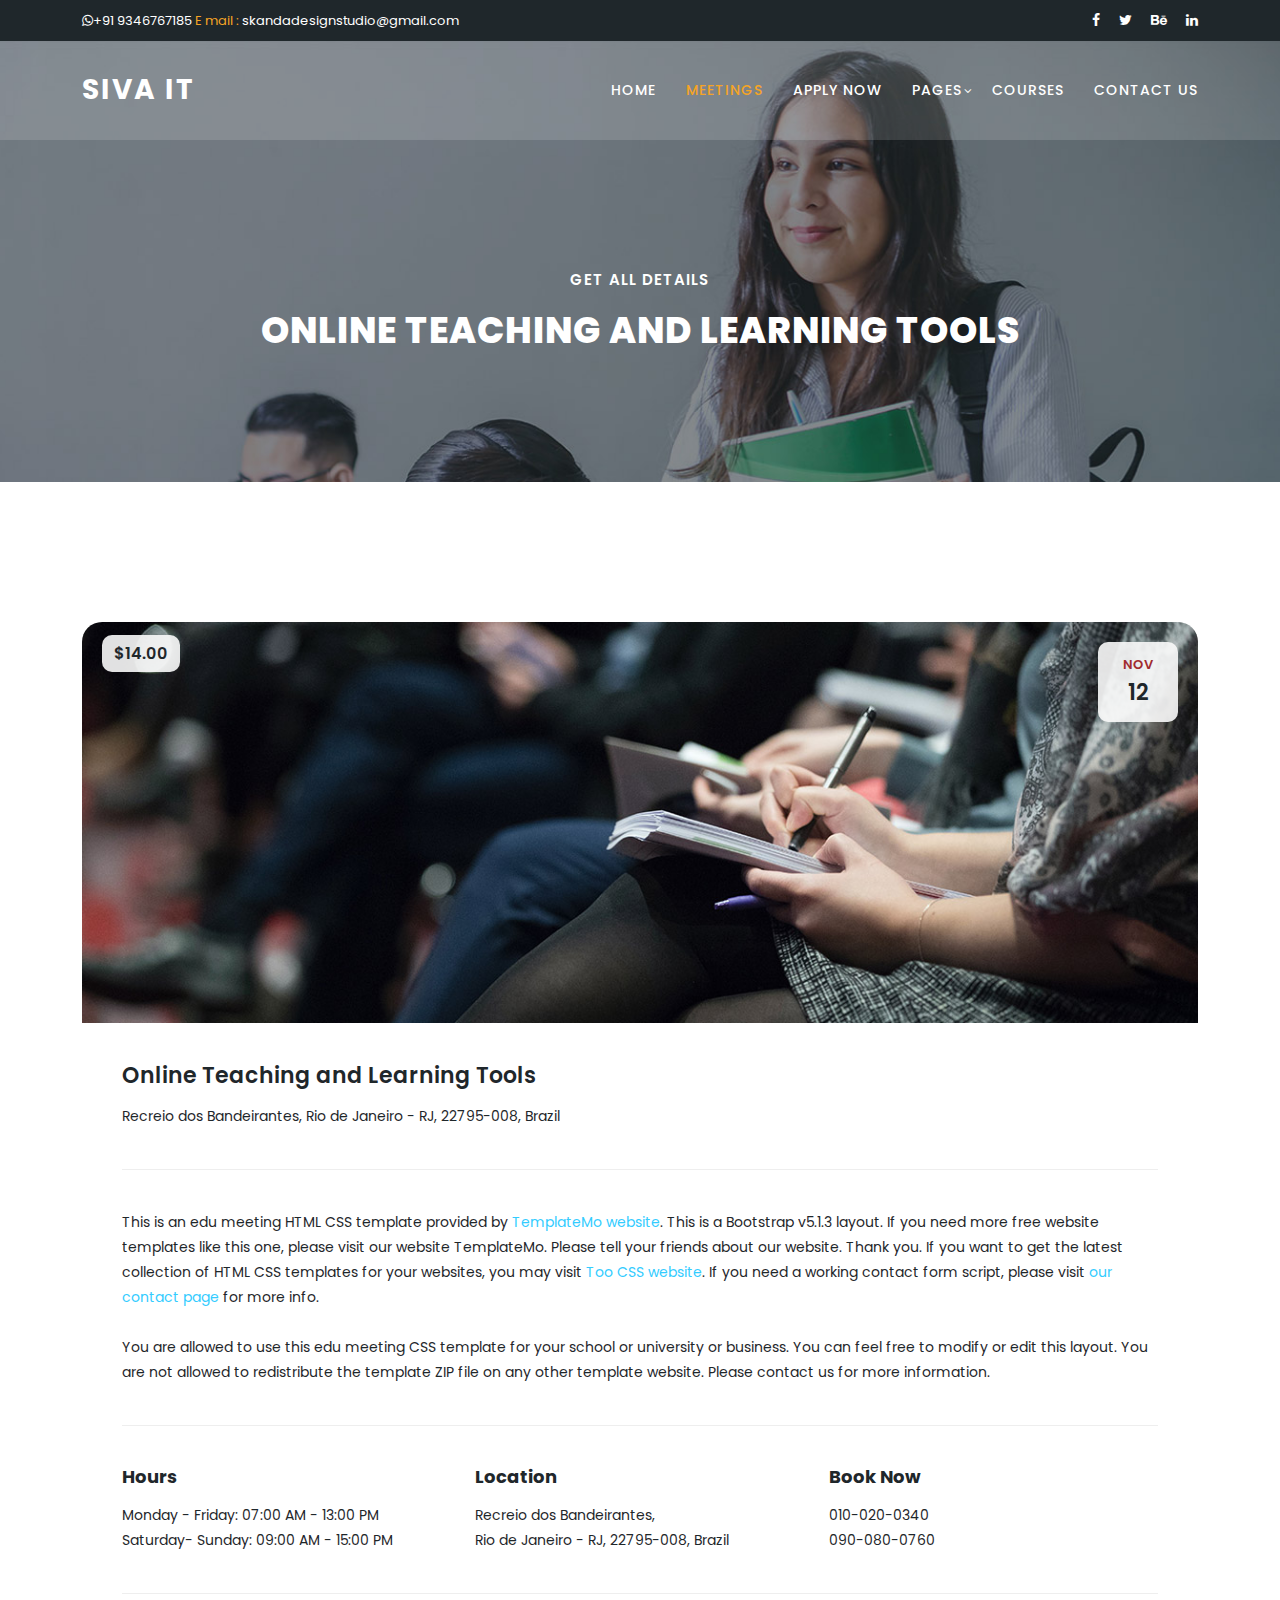
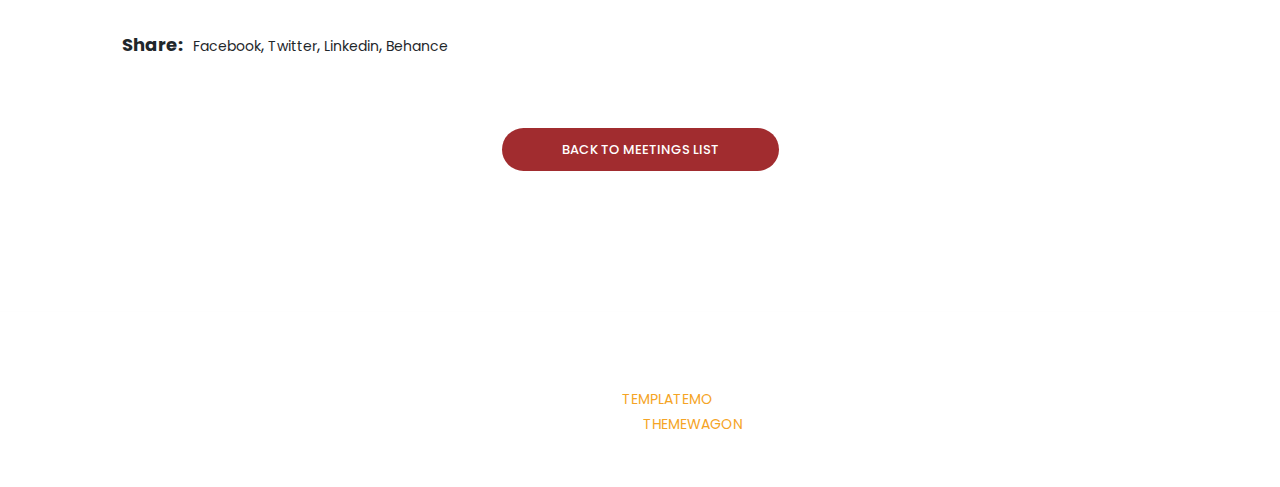
==== commit 16bf2c17: "courses" ====
--- a/meeting-details.html
+++ b/meeting-details.html
@@ -39,7 +39,7 @@
       <div class="row">
         <div class="col-lg-8 col-sm-8">
           <div class="left-content">
-            <p>+91 9346767185<em>HTML CSS</em> template by TemplateMo website.</p>
+            <p><i class="fa fa-whatsapp"></i></i>+91 9346767185 <em>E mail :</em> skandadesignstudio@gmail.com</p>
           </div>
         </div>
         <div class="col-lg-4 col-sm-4">
@@ -64,18 +64,18 @@
           <nav class="main-nav">
             <!-- ***** Logo Start ***** -->
             <a href="index.html" class="logo">
-              Skanda
+              SIVA IT
             </a>
             <!-- ***** Logo End ***** -->
             <!-- ***** Menu Start ***** -->
             <ul class="nav">
               <li><a href="index.html">Home</a></li>
-              <li><a href="meetings.html" class="active">Meetings</a></li>
+              <li><a href="MEETINGS.html" class="active">MEETINGS</a></li>
               <li><a href="index.html">Apply Now</a></li>
               <li class="has-sub">
                 <a href="javascript:void(0)">Pages</a>
                 <ul class="sub-menu">
-                  <li><a href="meetings.html">Upcoming Meetings</a></li>
+                  <li><a href="MEETINGS.html">Upcoming MEETINGS</a></li>
                   <li><a href="meeting-details.html">Meeting Details</a></li>
                 </ul>
               </li>
@@ -104,7 +104,7 @@
     </div>
   </section>
 
-  <section class="meetings-page" id="meetings">
+  <section class="MEETINGS-page" id="MEETINGS">
     <div class="container">
       <div class="row">
         <div class="col-lg-12">
@@ -176,7 +176,7 @@
             </div>
             <div class="col-lg-12">
               <div class="main-button-red">
-                <a href="meetings.html">Back To Meetings List</a>
+                <a href="MEETINGS.html">Back To MEETINGS List</a>
               </div>
             </div>
           </div>
--- a/assets/css/templatemo-edu-meeting.css
+++ b/assets/css/templatemo-edu-meeting.css
@@ -29,15 +29,70 @@
 --------------------------------------------- 
 */
 @import url("https://fonts.googleapis.com/css?family=Poppins:100,200,300,400,500,600,700,800,900");
+
 /* 
 ---------------------------------------------
 reset
 --------------------------------------------- 
 */
-html, body, div, span, applet, object, iframe, h1, h2, h3, h4, h5, h6, p, blockquote, div
-pre, a, abbr, acronym, address, big, cite, code, del, dfn, em, font, img, ins, kbd, q,
-s, samp, small, strike, strong, sub, sup, tt, var, b, u, i, center, dl, dt, dd, ol, ul, li,
-figure, header, nav, section, article, aside, footer, figcaption {
+html,
+body,
+div,
+span,
+applet,
+object,
+iframe,
+h1,
+h2,
+h3,
+h4,
+h5,
+h6,
+p,
+blockquote,
+div pre,
+a,
+abbr,
+acronym,
+address,
+big,
+cite,
+code,
+del,
+dfn,
+em,
+font,
+img,
+ins,
+kbd,
+q,
+s,
+samp,
+small,
+strike,
+strong,
+sub,
+sup,
+tt,
+var,
+b,
+u,
+i,
+center,
+dl,
+dt,
+dd,
+ol,
+ul,
+li,
+figure,
+header,
+nav,
+section,
+article,
+aside,
+footer,
+figcaption {
   margin: 0;
   padding: 0;
   border: 0;
@@ -65,13 +120,20 @@
   height: 1%;
 }
 
-ul, li {
+ul,
+li {
   padding: 0;
   margin: 0;
   list-style: none;
 }
 
-header, nav, section, article, aside, footer, hgroup {
+header,
+nav,
+section,
+article,
+aside,
+footer,
+hgroup {
   display: block;
 }
 
@@ -79,7 +141,8 @@
   box-sizing: border-box;
 }
 
-html, body {
+html,
+body {
   font-family: 'Poppins', sans-serif;
   font-weight: 400;
   background-color: #fff;
@@ -95,10 +158,15 @@
 }
 
 a:hover {
-	color: #FC3;
-}
-
-h1, h2, h3, h4, h5, h6 {
+  color: #FC3;
+}
+
+h1,
+h2,
+h3,
+h4,
+h5,
+h6 {
   margin-top: 0px;
   margin-bottom: 0px;
 }
@@ -140,16 +208,21 @@
 }
 
 @media (max-width: 991px) {
-  html, body {
+
+  html,
+  body {
     overflow-x: hidden;
   }
+
   .mobile-top-fix {
     margin-top: 30px;
     margin-bottom: 0px;
   }
+
   .mobile-bottom-fix {
     margin-bottom: 30px;
   }
+
   .mobile-bottom-fix-big {
     margin-bottom: 60px;
   }
@@ -190,9 +263,9 @@
 .section-heading h2 {
   line-height: 40px;
   margin-top: 0px;
-  margin-bottom: 50px; 
+  margin-bottom: 50px;
   padding-bottom: 20px;
-  border-bottom: 1px solid rgba(250,250,250,0.15);
+  border-bottom: 1px solid rgba(250, 250, 250, 0.15);
   font-size: 22px;
   font-weight: 700;
   text-transform: uppercase;
@@ -239,39 +312,39 @@
 }
 
 .sub-header .left-content p em {
-   font-style: normal;
-   color: #f5a425;
+  font-style: normal;
+  color: #f5a425;
 }
 
 .background-header {
-  background-color: #fff!important;
-  height: 80px!important;
-  position: fixed!important;
-  top: 0!important;
+  background-color: #fff !important;
+  height: 80px !important;
+  position: fixed !important;
+  top: 0 !important;
   left: 0;
   right: 0;
-  box-shadow: 0px 0px 10px rgba(0,0,0,0.15)!important;
+  box-shadow: 0px 0px 10px rgba(0, 0, 0, 0.15) !important;
 }
 
 .background-header .main-nav .nav li a {
-  color: #1e1e1e!important;
+  color: #1e1e1e !important;
 }
 
 .background-header .logo,
 .background-header .main-nav .nav li a {
-  color: #1e1e1e!important;
+  color: #1e1e1e !important;
 }
 
 .background-header .main-nav .nav li:hover a {
-  color: #fb5849!important;
+  color: #fb5849 !important;
 }
 
 .background-header .nav li a.active {
-  color: #fb5849!important;
+  color: #fb5849 !important;
 }
 
 .header-area {
-  background-color: rgba(250,250,250,0.15);
+  background-color: rgba(250, 250, 250, 0.15);
   position: absolute;
   top: 40px;
   left: 0;
@@ -350,12 +423,12 @@
 
 .header-area .main-nav .nav li:hover a,
 .header-area .main-nav .nav li a.active {
-  color: #f5a425!important;
+  color: #f5a425 !important;
 }
 
 .background-header .main-nav .nav li:hover a,
 .background-header .main-nav .nav li a.active {
-  color: #f5a425!important;
+  color: #f5a425 !important;
   opacity: 1;
 }
 
@@ -401,7 +474,7 @@
   opacity: 1;
   display: block;
   background: #f7f7f7;
-  color: #2a2a2a!important;
+  color: #2a2a2a !important;
   padding-left: 20px;
   height: 40px;
   line-height: 40px;
@@ -417,7 +490,7 @@
 
 .header-area .main-nav .nav li.has-sub ul li a:hover {
   background: #fff;
-  color: #f5a425!important;
+  color: #f5a425 !important;
   padding-left: 25px;
 }
 
@@ -565,6 +638,7 @@
     padding-left: 7px;
     padding-right: 7px;
   }
+
   .header-area .main-nav:before {
     display: none;
   }
@@ -574,14 +648,17 @@
   .header-area .main-nav .logo {
     color: #1e1e1e;
   }
+
   .header-area.header-sticky .nav li a:hover,
   .header-area.header-sticky .nav li a.active {
-    color: #f5a425!important;
+    color: #f5a425 !important;
     opacity: 1;
   }
+
   .header-area.header-sticky .nav li.search-icon a {
     width: 100%;
   }
+
   .header-area {
     background-color: #f7f7f7;
     padding: 0px 15px;
@@ -589,18 +666,23 @@
     box-shadow: none;
     text-align: center;
   }
+
   .header-area .container {
     padding: 0px;
   }
+
   .header-area .logo {
     margin-left: 30px;
   }
+
   .header-area .menu-trigger {
     display: block !important;
   }
+
   .header-area .main-nav {
     overflow: hidden;
   }
+
   .header-area .main-nav .nav {
     float: none;
     width: 100%;
@@ -611,12 +693,15 @@
     transition: all 0s ease 0s;
     margin-left: 0px;
   }
+
   .header-area .main-nav .nav li:first-child {
     border-top: 1px solid #eee;
   }
+
   .header-area.header-sticky .nav {
     margin-top: 100px !important;
   }
+
   .header-area .main-nav .nav li {
     width: 100%;
     background: #fff;
@@ -624,6 +709,7 @@
     padding-left: 0px !important;
     padding-right: 0px !important;
   }
+
   .header-area .main-nav .nav li a {
     height: 50px !important;
     line-height: 50px !important;
@@ -632,10 +718,12 @@
     background: #f7f7f7 !important;
     color: #191a20 !important;
   }
+
   .header-area .main-nav .nav li a:hover {
     background: #eee !important;
-    color: #f5a425!important;
-  }
+    color: #f5a425 !important;
+  }
+
   .header-area .main-nav .nav li.has-sub ul.sub-menu {
     position: relative;
     visibility: inherit;
@@ -648,23 +736,29 @@
     height: 0px;
     transition: all 0s;
   }
+
   .header-area .main-nav .nav li.submenu ul li a {
     font-size: 12px;
     font-weight: 400;
   }
+
   .header-area .main-nav .nav li.submenu ul li a:hover:before {
     width: 0px;
   }
+
   .header-area .main-nav .nav li.has-sub ul.sub-menu {
     height: auto;
   }
+
   .header-area .main-nav .nav li.has-sub:after {
     color: #3B566E;
     right: 30px;
     font-size: 14px;
     top: 15px;
   }
-  .header-area .main-nav .nav li.submenu:hover ul, .header-area .main-nav .nav li.submenu:focus ul {
+
+  .header-area .main-nav .nav li.submenu:hover ul,
+  .header-area .main-nav .nav li.submenu:focus ul {
     height: 0px;
   }
 }
@@ -690,26 +784,26 @@
 }
 
 #bg-video {
-    min-width: 100%;
-    min-height: 100vh;
-    max-width: 100%;
-    max-height: 100vh;
-    object-fit: cover;
-    z-index: -1;
+  min-width: 100%;
+  min-height: 100vh;
+  max-width: 100%;
+  max-height: 100vh;
+  object-fit: cover;
+  z-index: -1;
 }
 
 #bg-video::-webkit-media-controls {
-    display: none !important;
+  display: none !important;
 }
 
 .video-overlay {
-    position: absolute;
-    background-color: rgba(31,39,43,0.75);
-    top: 0;
-    left: 0;
-    bottom: 0;
-    right: 0;
-    width: 100%;
+  position: absolute;
+  background-color: rgba(31, 39, 43, 0.75);
+  top: 0;
+  left: 0;
+  bottom: 0;
+  right: 0;
+  width: 100%;
 }
 
 .main-banner .caption {
@@ -814,8 +908,8 @@
   top: 50%;
   transform: translateY(-25px);
 }
-    
-.services .owl-nav .owl-prev{
+
+.services .owl-nav .owl-prev {
   margin-right: 10px;
   outline: none;
   position: absolute;
@@ -859,7 +953,7 @@
   opacity: 0.9;
 }
 
-.services .owl-nav .owl-next{
+.services .owl-nav .owl-next {
   margin-left: 10px;
   outline: none;
   position: absolute;
@@ -883,12 +977,12 @@
 
 /*
 ---------------------------------------------
-upcoming meetings
+upcoming MEETINGS
 ---------------------------------------------
 */
 
-section.upcoming-meetings {
-  background-image: url(../images/meetings-bg.jpg);
+section.upcoming-MEETINGS {
+  background-image: url(../images/MEETINGS-bg.jpg);
   background-position: center center;
   background-attachment: fixed;
   background-repeat: no-repeat;
@@ -897,18 +991,18 @@
   padding-bottom: 110px;
 }
 
-section.upcoming-meetings .section-heading {
+section.upcoming-MEETINGS .section-heading {
   text-align: center;
 }
 
-section.upcoming-meetings .categories {
+section.upcoming-MEETINGS .categories {
   background-color: #fff;
   border-radius: 20px;
   padding: 40px;
   margin-right: 45px;
 }
 
-section.upcoming-meetings .categories h4 {
+section.upcoming-MEETINGS .categories h4 {
   font-size: 18px;
   font-weight: 600;
   color: #1f272b;
@@ -917,29 +1011,29 @@
   border-bottom: 1px solid #eee;
 }
 
-section.upcoming-meetings .categories ul li {
+section.upcoming-MEETINGS .categories ul li {
   display: inline-block;
   margin-bottom: 15px;
 }
 
-section.upcoming-meetings .categories ul li a {
+section.upcoming-MEETINGS .categories ul li a {
   font-size: 15px;
   color: #1f272b;
   font-weight: 500;
   transition: all .3s;
 }
 
-section.upcoming-meetings .categories ul li a:hover {
+section.upcoming-MEETINGS .categories ul li a:hover {
   color: #a12c2f;
 }
 
-section.upcoming-meetings .categories .main-button-red {
+section.upcoming-MEETINGS .categories .main-button-red {
   border-top: 1px solid #eee;
   padding-top: 30px;
   margin-top: 15px;
 }
 
-section.upcoming-meetings .categories .main-button-red a {
+section.upcoming-MEETINGS .categories .main-button-red a {
   width: 100%;
   text-align: center;
 }
@@ -967,7 +1061,7 @@
   font-size: 16px;
   color: #1f272b;
   font-weight: 600;
-  background-color: rgba(250,250,250,0.9);
+  background-color: rgba(250, 250, 250, 0.9);
   padding: 7px 12px;
   border-radius: 10px;
 }
@@ -1032,7 +1126,7 @@
 }
 
 section.apply-now .item {
-  background-color: rgba(250,250,250,0.15);
+  background-color: rgba(250, 250, 250, 0.15);
   padding: 40px;
   margin-bottom: 30px;
 }
@@ -1056,14 +1150,17 @@
   background-color: #fff;
   margin-left: 45px;
 }
+
 .accordions .accordion {
   border-bottom: 1px solid #eee;
 }
+
 .accordions .last-accordion {
   border-bottom: none;
 }
+
 .accordion-head {
-  padding: 20px;  
+  padding: 20px;
   font-size: 18px;
   font-weight: 700;
   color: #1f272b;
@@ -1071,30 +1168,36 @@
   transition: color 200ms ease-in-out;
   border-bottom: 1px solid #fff;
 }
+
 @media screen and (min-width: 768px) {
   .accordion-head {
     padding: 1rem;
     font-size: 1.2rem;
   }
 }
+
 .accordion-head .icon {
   float: right;
   transition: transform 200ms ease-in-out;
 }
+
 .accordion-head.is-open {
   color: #f5a425;
   border-bottom: none;
 }
+
 .accordion-head.is-open .icon {
   transform: rotate(45deg);
 }
+
 .accordion-body {
   overflow: hidden;
   height: 0;
   transition: height 300ms ease-in-out;
   border-bottom: 1px solid #fff;
 }
-.accordion-body > .content {
+
+.accordion-body>.content {
   padding: 20px;
   padding-top: 0;
 }
@@ -1107,7 +1210,7 @@
 */
 
 section.our-courses {
-  background-image: url(../images/meetings-bg.jpg);
+  background-image: url(../images/MEETINGS-bg.jpg);
   background-position: center center;
   background-attachment: fixed;
   background-repeat: no-repeat;
@@ -1124,7 +1227,7 @@
   padding: 25px;
   font-size: 18px;
   color: #1f272b;
-  text-align: center; 
+  text-align: center;
   border-bottom: 1px solid #eee;
 }
 
@@ -1181,8 +1284,8 @@
   height: 8px;
   border-radius: 4px;
 }
-    
-.our-courses .owl-nav .owl-prev{
+
+.our-courses .owl-nav .owl-prev {
   margin-right: 10px;
   outline: none;
   position: absolute;
@@ -1226,7 +1329,7 @@
   opacity: 0.9;
 }
 
-.our-courses .owl-nav .owl-next{
+.our-courses .owl-nav .owl-next {
   margin-left: 10px;
   outline: none;
   position: absolute;
@@ -1274,7 +1377,7 @@
 
 .count-area-content {
   text-align: center;
-  background-color: rgba(250,250,250,0.15);
+  background-color: rgba(250, 250, 250, 0.15);
   border-radius: 20px;
   padding: 25px 30px 35px 30px;
   margin: 15px 0px;
@@ -1286,16 +1389,17 @@
 }
 
 .count-digit {
-    margin: 5px 0px;
-    color: #f5a425;
-    font-weight: 700;
-    font-size: 36px;
-}
+  margin: 5px 0px;
+  color: #f5a425;
+  font-weight: 700;
+  font-size: 36px;
+}
+
 .count-title {
-    font-size: 18px;
-    font-weight: 500;
-    color: #fff;
-    letter-spacing: 0.5px;
+  font-size: 18px;
+  font-weight: 500;
+  color: #fff;
+  letter-spacing: 0.5px;
 }
 
 .new-students {
@@ -1325,7 +1429,7 @@
 */
 
 section.contact-us {
-  background-image: url(../images/meetings-bg.jpg);
+  background-image: url(../images/MEETINGS-bg.jpg);
   background-position: center center;
   background-attachment: fixed;
   background-repeat: no-repeat;
@@ -1406,7 +1510,7 @@
 
 section.contact-us .right-info ul li {
   display: inline-block;
-  border-bottom: 1px solid rgba(250,250,250,0.15);
+  border-bottom: 1px solid rgba(250, 250, 250, 0.15);
   margin-bottom: 30px;
   padding-bottom: 30px;
 }
@@ -1434,9 +1538,10 @@
 .footer {
   text-align: center;
   margin-top: 140px;
-  border-top: 1px solid rgba(250,250,250,0.15);
+  border-top: 1px solid rgba(250, 250, 250, 0.15);
   padding: 50px 0px;
 }
+
 .footer p {
   text-transform: uppercase;
   font-size: 14px;
@@ -1486,12 +1591,12 @@
 
 /*
 ---------------------------------------------
-upcoming meetings page
+upcoming MEETINGS page
 ---------------------------------------------
 */
 
-section.meetings-page {
-  background-image: url(../images/meetings-page-bg.jpg);
+section.MEETINGS-page {
+  background-image: url(../images/MEETINGS-page-bg.jpg);
   background-position: center center;
   background-attachment: fixed;
   background-repeat: no-repeat;
@@ -1500,12 +1605,12 @@
   padding-bottom: 0px;
 }
 
-section.meetings-page .filters {
+section.MEETINGS-page .filters {
   text-align: center;
   margin-bottom: 60px;
 }
 
-section.meetings-page .filters li {
+section.MEETINGS-page .filters li {
   font-size: 13px;
   color: #a12c2f;
   background-color: #fff;
@@ -1519,24 +1624,24 @@
   margin: 0px 3px;
 }
 
-section.meetings-page .filters ul li.active,
-section.meetings-page .filters ul li:hover {
+section.MEETINGS-page .filters ul li.active,
+section.MEETINGS-page .filters ul li:hover {
   background-color: #a12c2f;
   color: #fff;
 }
 
-section.meetings-page .pagination {
+section.MEETINGS-page .pagination {
   text-align: center;
   width: 100%;
   margin-top: 30px;
   display: inline-block;
 }
 
-section.meetings-page .pagination ul li {
-  display: inline-block;
-}
-
-section.meetings-page .pagination ul li a {
+section.MEETINGS-page .pagination ul li {
+  display: inline-block;
+}
+
+section.MEETINGS-page .pagination ul li a {
   width: 40px;
   height: 40px;
   background-color: #fff;
@@ -1550,18 +1655,18 @@
   transition: all .3s;
 }
 
-section.meetings-page .main-button-red {
+section.MEETINGS-page .main-button-red {
   text-align: center;
 }
 
-section.meetings-page .main-button-red a {
+section.MEETINGS-page .main-button-red a {
   padding: 12px 60px;
   text-align: center;
   margin-top: 30px;
 }
 
-section.meetings-page .pagination ul li.active a,
-section.meetings-page .pagination ul li a:hover {
+section.MEETINGS-page .pagination ul li.active a,
+section.MEETINGS-page .pagination ul li a:hover {
   background-color: #a12c2f;
   color: #fff;
 }
@@ -1585,7 +1690,7 @@
   font-size: 16px;
   color: #1f272b;
   font-weight: 600;
-  background-color: rgba(250,250,250,0.9);
+  background-color: rgba(250, 250, 250, 0.9);
   padding: 7px 12px;
   border-radius: 10px;
 }
@@ -1599,7 +1704,7 @@
 
 .meeting-single-item .thumb .date {
   position: absolute;
-  background-color: rgba(250,250,250,0.9);
+  background-color: rgba(250, 250, 250, 0.9);
   width: 80px;
   height: 80px;
   text-align: center;
@@ -1681,19 +1786,19 @@
 
 /* Meeting item column */
 .templatemo-item-col {
-	width: 31%;
+  width: 31%;
 }
 
 @media (max-width: 992px) {
-	.templatemo-item-col {
-		width: 45%;
-	}
+  .templatemo-item-col {
+    width: 45%;
+  }
 }
 
 @media (max-width: 767px) {
-	.templatemo-item-col {
-		width: 100%;
-	}
+  .templatemo-item-col {
+    width: 100%;
+  }
 }
 
 /* 
@@ -1703,61 +1808,73 @@
 */
 
 @media (max-width: 1300px) {
-  .services .owl-nav .owl-next{
+  .services .owl-nav .owl-next {
     right: -30px;
   }
-  .services .owl-nav .owl-prev{
+
+  .services .owl-nav .owl-prev {
     left: -25px;
   }
-  .our-courses .owl-nav .owl-next{
+
+  .our-courses .owl-nav .owl-next {
     right: -30px;
   }
-  .our-courses .owl-nav .owl-prev{
+
+  .our-courses .owl-nav .owl-prev {
     left: -25px;
   }
 }
 
 @media (max-width: 1200px) {
-  .services .owl-nav .owl-next{
+  .services .owl-nav .owl-next {
     right: -70px;
   }
-  .services .owl-nav .owl-prev{
+
+  .services .owl-nav .owl-prev {
     left: -65px;
   }
-  .our-courses .owl-nav .owl-next{
+
+  .our-courses .owl-nav .owl-next {
     right: -70px;
   }
-  .our-courses .owl-nav .owl-prev{
+
+  .our-courses .owl-nav .owl-prev {
     left: -65px;
   }
 }
 
 @media (max-width: 1085px) {
-  .services .owl-nav .owl-next{
+  .services .owl-nav .owl-next {
     right: -30px;
   }
-  .services .owl-nav .owl-prev{
+
+  .services .owl-nav .owl-prev {
     left: -25px;
   }
-  .our-courses .owl-nav .owl-next{
+
+  .our-courses .owl-nav .owl-next {
     right: -30px;
   }
-  .our-courses .owl-nav .owl-prev{
+
+  .our-courses .owl-nav .owl-prev {
     left: -25px;
   }
 }
 
 @media (max-width: 1005px) {
-  .services .owl-nav .owl-next{
+  .services .owl-nav .owl-next {
     display: none;
   }
-  .services .owl-nav .owl-prev{
+
+  .services .owl-nav .owl-prev {
     display: none;
   }
-  .our-courses .owl-nav .owl-next{
+
+  .our-courses .owl-nav .owl-next {
     display: none;
   }
-  .our-courses .owl-nav .owl-prev{
+
+  .our-courses .owl-nav .owl-prev {
     display: none;
   }
 }
@@ -1782,11 +1899,11 @@
     margin-top: 60px;
   }
 
-  section.upcoming-meetings {
+  section.upcoming-MEETINGS {
     padding-top: 400px;
   }
 
-  section.upcoming-meetings .categories {
+  section.upcoming-MEETINGS .categories {
     margin-right: 0px;
     margin-bottom: 30px;
   }
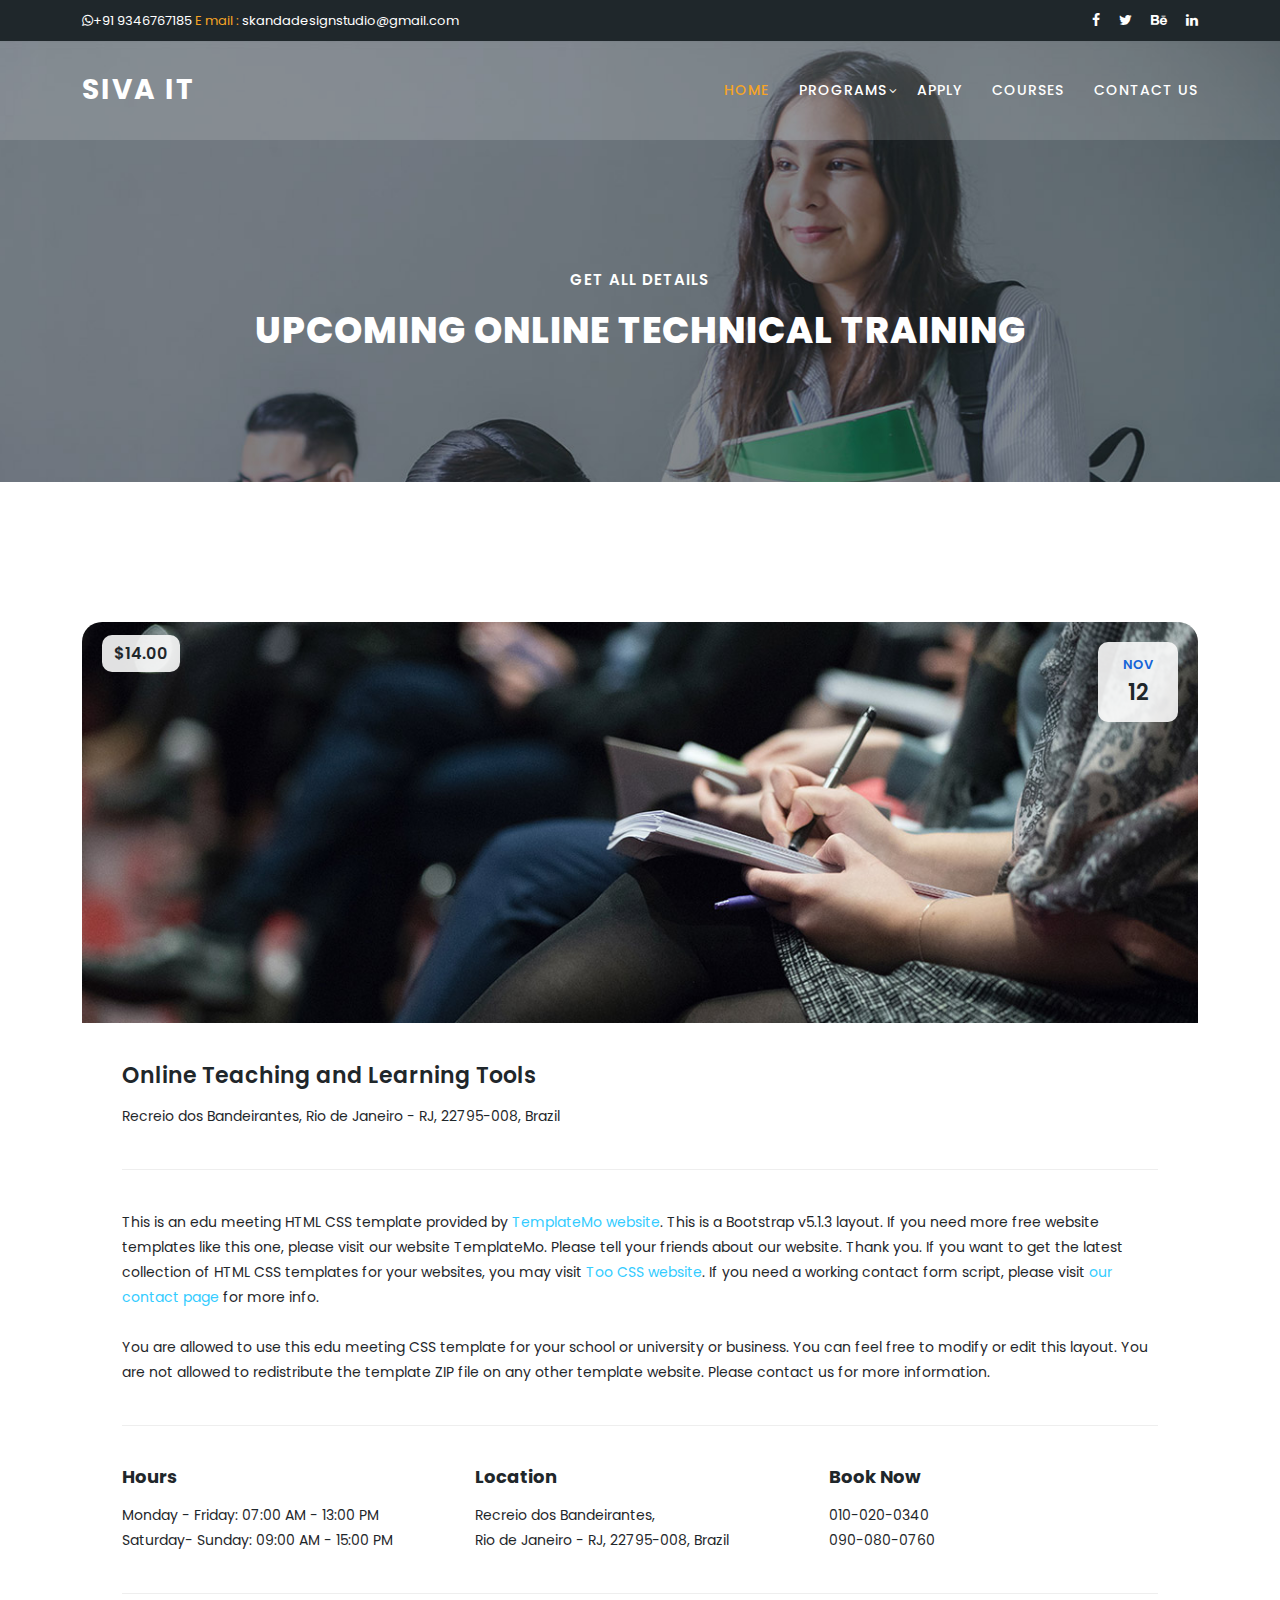
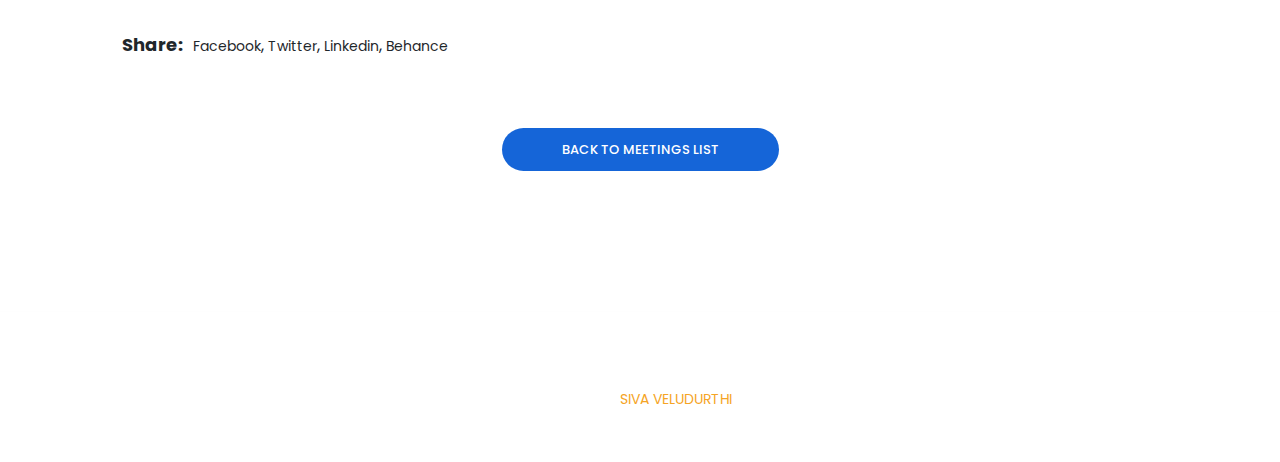
==== commit b76ee00c: "changes" ====
--- a/meeting-details.html
+++ b/meeting-details.html
@@ -69,18 +69,17 @@
             <!-- ***** Logo End ***** -->
             <!-- ***** Menu Start ***** -->
             <ul class="nav">
-              <li><a href="index.html">Home</a></li>
-              <li><a href="MEETINGS.html" class="active">MEETINGS</a></li>
-              <li><a href="index.html">Apply Now</a></li>
+              <li class="scroll-to-section"><a href="index.html" class="active">Home</a></li>
               <li class="has-sub">
-                <a href="javascript:void(0)">Pages</a>
+                <a href="javascript:void(0)">PROGRAMS</a>
                 <ul class="sub-menu">
-                  <li><a href="MEETINGS.html">Upcoming MEETINGS</a></li>
-                  <li><a href="meeting-details.html">Meeting Details</a></li>
+                  <li><a href="MEETINGS.html">Upcoming Interships</a></li>
+                  <li><a href="meeting-details.html">Upcoming Trainings</a></li>
                 </ul>
               </li>
-              <li><a href="index.html">Courses</a></li>
-              <li><a href="index.html">Contact Us</a></li>
+              <li class="scroll-to-section"><a href="#apply">Apply</a></li>
+              <li class="scroll-to-section"><a href="#courses">Courses</a></li>
+              <li class="scroll-to-section"><a href="#contact">Contact Us</a></li>
             </ul>
             <a class='menu-trigger'>
               <span>Menu</span>
@@ -98,7 +97,7 @@
       <div class="row">
         <div class="col-lg-12">
           <h6>Get all details</h6>
-          <h2>Online Teaching and Learning Tools</h2>
+          <h2>Upcoming Online Technical Training</h2>
         </div>
       </div>
     </div>
@@ -184,11 +183,10 @@
       </div>
     </div>
     <div class="footer">
-      <p>Copyright © 2022 Edu Meeting Co., Ltd. All Rights Reserved.
+      <p>COPYRIGHT © 2022 SKANDA DESIGN STUDIO. ALL RIGHTS RESERVED. <br>
+        DESIGN BY:<a href="https://templatemo.com" target="_parent" title="free css templates">Siva Veludurthi</a>
         <br>
-        Design: <a href="https://templatemo.com" target="_parent" title="free css templates">TemplateMo</a>
-        <br>
-        Distibuted By: <a href="https://themewagon.com" target="_blank" title="Build Better UI, Faster">ThemeWagon</a>
+
       </p>
     </div>
   </section>
--- a/assets/css/templatemo-edu-meeting.css
+++ b/assets/css/templatemo-edu-meeting.css
@@ -231,7 +231,7 @@
 .main-button-red a {
   font-size: 13px;
   color: #fff;
-  background-color: #a12c2f;
+  background-color: #1565d8;
   padding: 12px 30px;
   display: inline-block;
   border-radius: 22px;
@@ -1024,7 +1024,7 @@
 }
 
 section.upcoming-MEETINGS .categories ul li a:hover {
-  color: #a12c2f;
+  color: #1565d8;
 }
 
 section.upcoming-MEETINGS .categories .main-button-red {
@@ -1084,7 +1084,7 @@
   font-size: 13px;
   text-transform: uppercase;
   font-weight: 600;
-  color: #a12c2f;
+  color: #1565d8;
 }
 
 .meeting-item .down-content .date span {
@@ -1246,7 +1246,7 @@
 }
 
 .our-courses .item .down-content .info span {
-  color: #a12c2f;
+  color: #1565d8;
   font-size: 15px;
   font-weight: 600;
   text-align: right;
@@ -1487,7 +1487,7 @@
 section.contact-us #contact button {
   font-size: 13px;
   color: #fff;
-  background-color: #a12c2f;
+  background-color: #1565d8;
   padding: 12px 30px;
   display: inline-block;
   border-radius: 22px;
@@ -1503,7 +1503,7 @@
 }
 
 section.contact-us .right-info {
-  background-color: #a12c2f;
+  background-color: #1565d8;
   border-radius: 20px;
   padding: 40px;
 }
@@ -1612,7 +1612,7 @@
 
 section.MEETINGS-page .filters li {
   font-size: 13px;
-  color: #a12c2f;
+  color: #1565d8;
   background-color: #fff;
   padding: 11px 30px;
   display: inline-block;
@@ -1626,7 +1626,7 @@
 
 section.MEETINGS-page .filters ul li.active,
 section.MEETINGS-page .filters ul li:hover {
-  background-color: #a12c2f;
+  background-color: #1565d8;
   color: #fff;
 }
 
@@ -1667,7 +1667,7 @@
 
 section.MEETINGS-page .pagination ul li.active a,
 section.MEETINGS-page .pagination ul li a:hover {
-  background-color: #a12c2f;
+  background-color: #1565d8;
   color: #fff;
 }
 
@@ -1718,7 +1718,7 @@
   font-size: 13px;
   text-transform: uppercase;
   font-weight: 600;
-  color: #a12c2f;
+  color: #1565d8;
 }
 
 .meeting-single-item .thumb .date span {
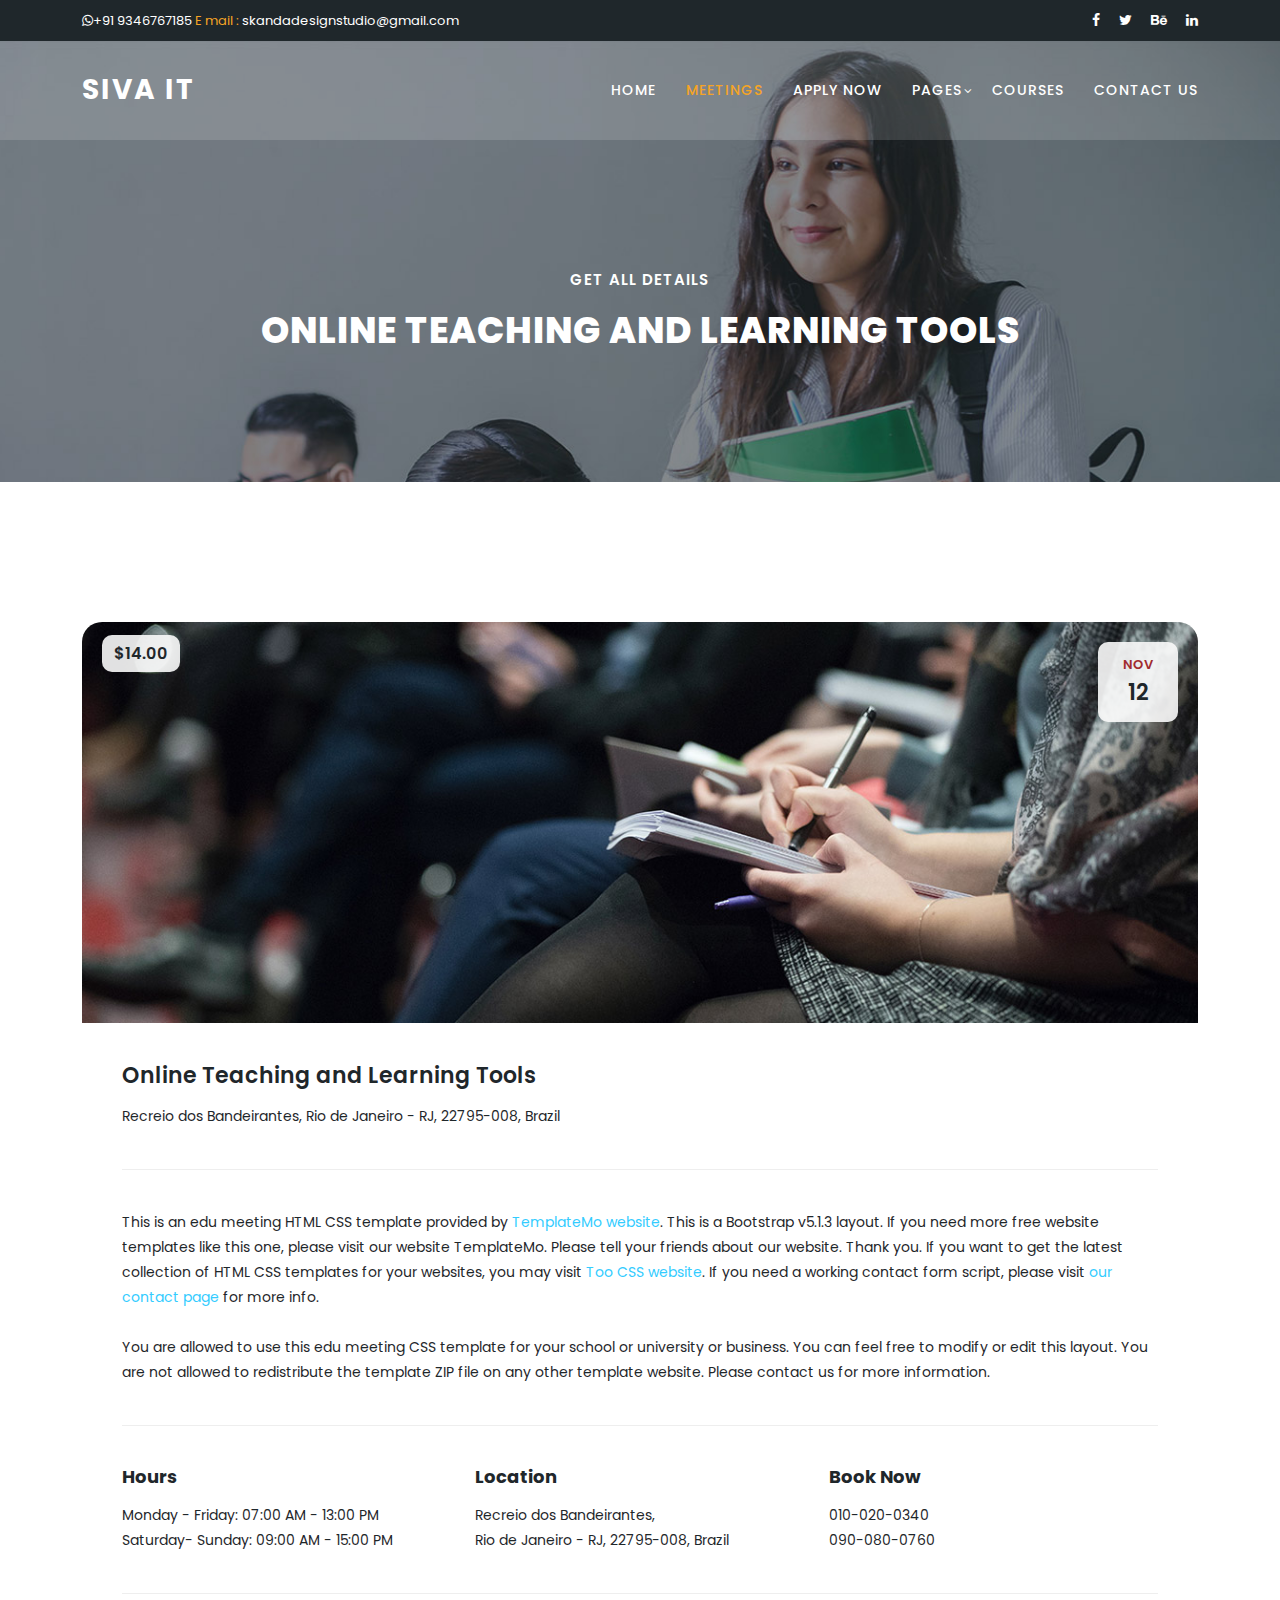
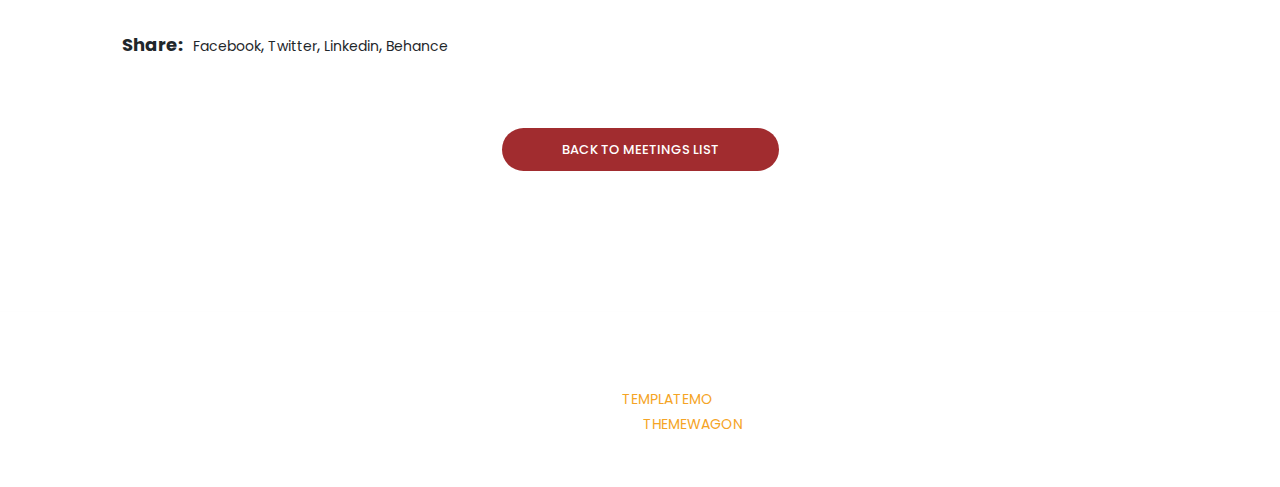
==== commit 8b40efce: "commit" ====
--- a/meeting-details.html
+++ b/meeting-details.html
@@ -69,17 +69,18 @@
             <!-- ***** Logo End ***** -->
             <!-- ***** Menu Start ***** -->
             <ul class="nav">
-              <li class="scroll-to-section"><a href="index.html" class="active">Home</a></li>
+              <li><a href="index.html">Home</a></li>
+              <li><a href="MEETINGS.html" class="active">MEETINGS</a></li>
+              <li><a href="index.html">Apply Now</a></li>
               <li class="has-sub">
-                <a href="javascript:void(0)">PROGRAMS</a>
+                <a href="javascript:void(0)">Pages</a>
                 <ul class="sub-menu">
-                  <li><a href="MEETINGS.html">Upcoming Interships</a></li>
-                  <li><a href="meeting-details.html">Upcoming Trainings</a></li>
+                  <li><a href="MEETINGS.html">Upcoming MEETINGS</a></li>
+                  <li><a href="meeting-details.html">Meeting Details</a></li>
                 </ul>
               </li>
-              <li class="scroll-to-section"><a href="#apply">Apply</a></li>
-              <li class="scroll-to-section"><a href="#courses">Courses</a></li>
-              <li class="scroll-to-section"><a href="#contact">Contact Us</a></li>
+              <li><a href="index.html">Courses</a></li>
+              <li><a href="index.html">Contact Us</a></li>
             </ul>
             <a class='menu-trigger'>
               <span>Menu</span>
@@ -97,7 +98,7 @@
       <div class="row">
         <div class="col-lg-12">
           <h6>Get all details</h6>
-          <h2>Upcoming Online Technical Training</h2>
+          <h2>Online Teaching and Learning Tools</h2>
         </div>
       </div>
     </div>
@@ -183,10 +184,11 @@
       </div>
     </div>
     <div class="footer">
-      <p>COPYRIGHT © 2022 SKANDA DESIGN STUDIO. ALL RIGHTS RESERVED. <br>
-        DESIGN BY:<a href="https://templatemo.com" target="_parent" title="free css templates">Siva Veludurthi</a>
+      <p>COPYRIGHT © 2022 SKANDA DESIGN STUDIO. ALL RIGHTS RESERVED.
         <br>
-
+        Design: <a href="https://templatemo.com" target="_parent" title="free css templates">TemplateMo</a>
+        <br>
+        Distibuted By: <a href="https://themewagon.com" target="_blank" title="Build Better UI, Faster">ThemeWagon</a>
       </p>
     </div>
   </section>
--- a/assets/css/templatemo-edu-meeting.css
+++ b/assets/css/templatemo-edu-meeting.css
@@ -231,7 +231,7 @@
 .main-button-red a {
   font-size: 13px;
   color: #fff;
-  background-color: #1565d8;
+  background-color: #a12c2f;
   padding: 12px 30px;
   display: inline-block;
   border-radius: 22px;
@@ -1024,7 +1024,7 @@
 }
 
 section.upcoming-MEETINGS .categories ul li a:hover {
-  color: #1565d8;
+  color: #a12c2f;
 }
 
 section.upcoming-MEETINGS .categories .main-button-red {
@@ -1084,7 +1084,7 @@
   font-size: 13px;
   text-transform: uppercase;
   font-weight: 600;
-  color: #1565d8;
+  color: #a12c2f;
 }
 
 .meeting-item .down-content .date span {
@@ -1246,7 +1246,7 @@
 }
 
 .our-courses .item .down-content .info span {
-  color: #1565d8;
+  color: #a12c2f;
   font-size: 15px;
   font-weight: 600;
   text-align: right;
@@ -1487,7 +1487,7 @@
 section.contact-us #contact button {
   font-size: 13px;
   color: #fff;
-  background-color: #1565d8;
+  background-color: #a12c2f;
   padding: 12px 30px;
   display: inline-block;
   border-radius: 22px;
@@ -1503,7 +1503,7 @@
 }
 
 section.contact-us .right-info {
-  background-color: #1565d8;
+  background-color: #a12c2f;
   border-radius: 20px;
   padding: 40px;
 }
@@ -1612,7 +1612,7 @@
 
 section.MEETINGS-page .filters li {
   font-size: 13px;
-  color: #1565d8;
+  color: #a12c2f;
   background-color: #fff;
   padding: 11px 30px;
   display: inline-block;
@@ -1626,7 +1626,7 @@
 
 section.MEETINGS-page .filters ul li.active,
 section.MEETINGS-page .filters ul li:hover {
-  background-color: #1565d8;
+  background-color: #a12c2f;
   color: #fff;
 }
 
@@ -1667,7 +1667,7 @@
 
 section.MEETINGS-page .pagination ul li.active a,
 section.MEETINGS-page .pagination ul li a:hover {
-  background-color: #1565d8;
+  background-color: #a12c2f;
   color: #fff;
 }
 
@@ -1718,7 +1718,7 @@
   font-size: 13px;
   text-transform: uppercase;
   font-weight: 600;
-  color: #1565d8;
+  color: #a12c2f;
 }
 
 .meeting-single-item .thumb .date span {
